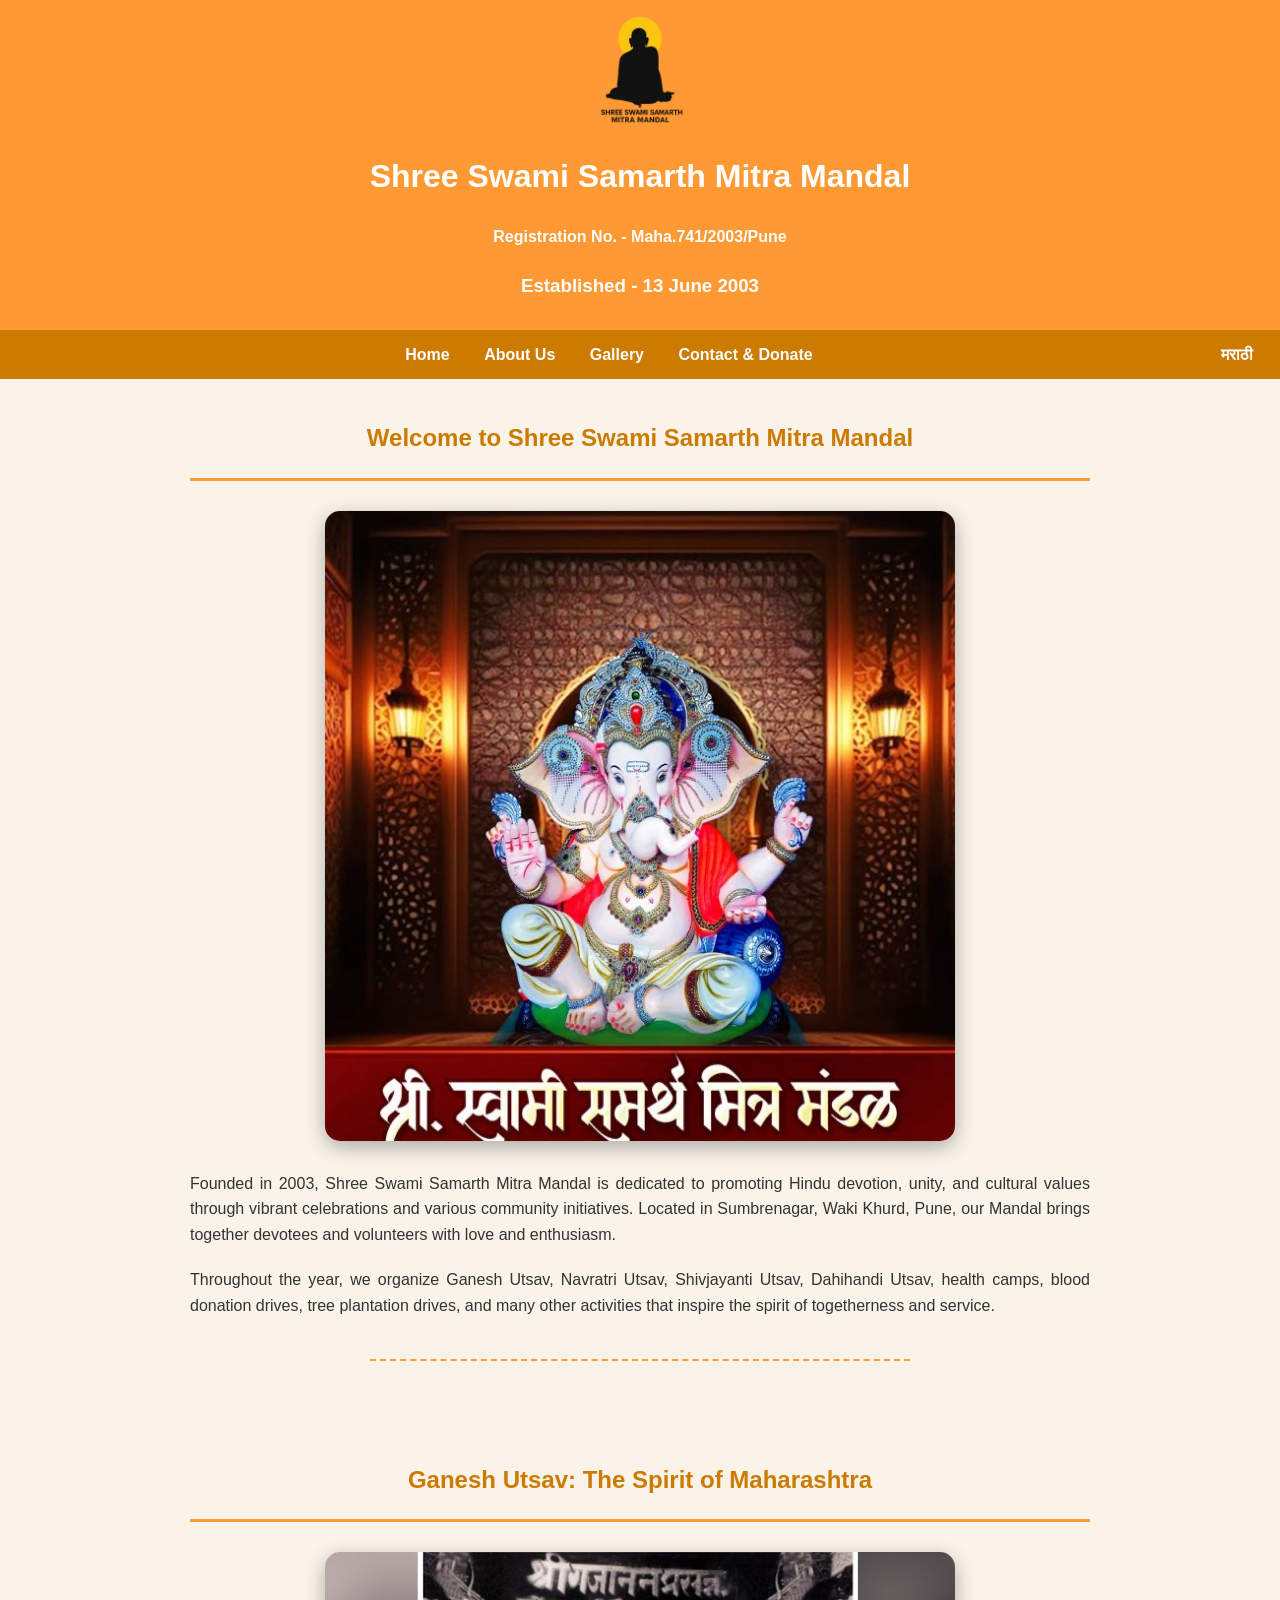
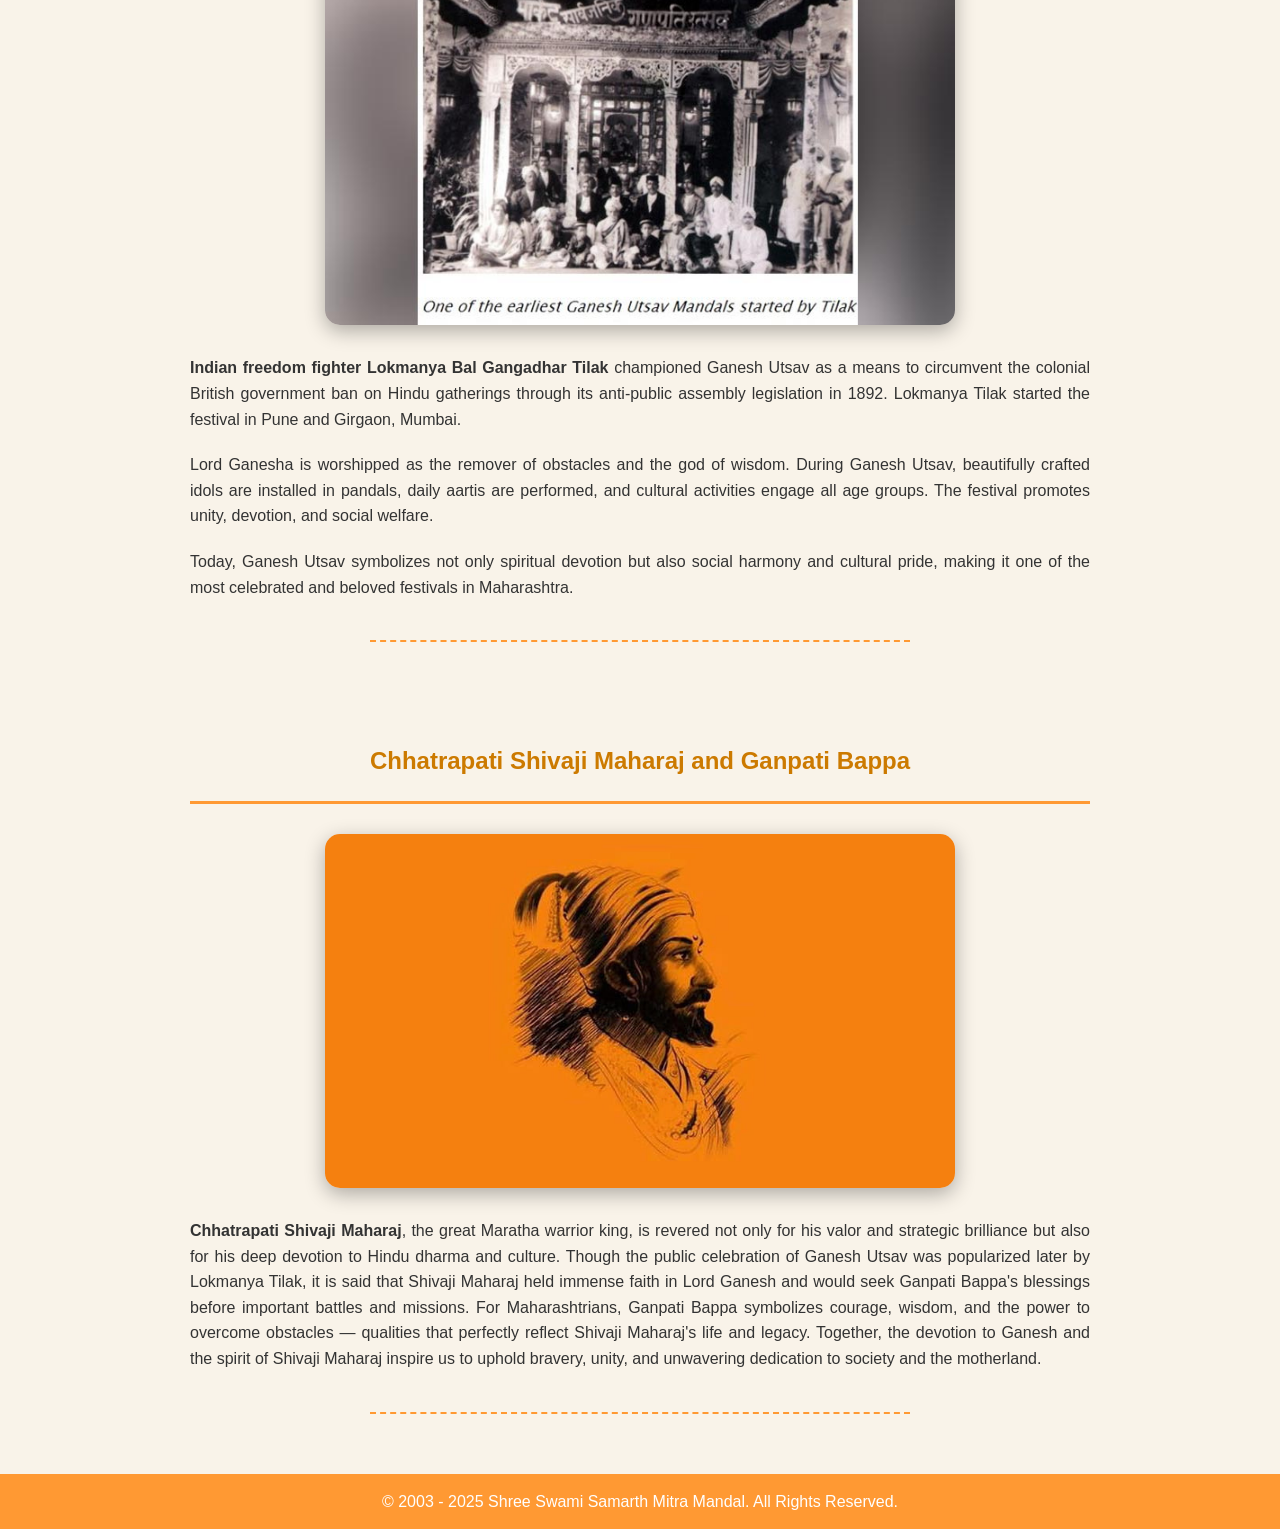
==== index.html @ ea39d4f9 "Update index.html" ====
<!DOCTYPE html>
<html lang="en">

<head>
  <meta charset="UTF-8" />
  <meta name="viewport" content="width=device-width, initial-scale=1.0" />
  <title>Shree Swami Samarth Mitra Mandal - Home</title>
  <style>
    body {
      font-family: 'Segoe UI', Tahoma, Geneva, Verdana, sans-serif;
      margin: 0;
      background: #f9f3e9;
      text-align: center;
      color: #333;
      line-height: 1.6;
      overflow-x: hidden;
    }

    header {
      background: #ff9933;
      color: white;
      padding: 10px;
      text-align: center;
      position: relative;
    }

    nav {
      background: #cc7a00;
      padding: 12px;
      text-align: center;
    }

    nav a {
      color: white;
      margin: 0 15px;
      text-decoration: none;
      font-weight: bold;
      transition: color 0.3s, transform 0.3s;
    }

    nav a:hover {
      color: #ffd699;
      transform: scale(1.1);
    }

    section {
      max-width: 900px;
      margin: auto;
      opacity: 0;
      transform: translateY(30px);
      transition: all 1s ease;
      padding: 20px;
    }

    section.show {
      opacity: 1;
      transform: translateY(0);
    }

    footer {
      background: #ff9933;
      color: white;
      text-align: center;
      padding: 15px;
    }

    .main-image {
      width: 70%;
      display: block;
      margin: 30px auto;
      border-radius: 15px;
      box-shadow: 0 6px 20px rgba(0, 0, 0, 0.3);
      transition: transform 0.5s;
    }

    .main-image:hover {
      transform: scale(1.05);
    }

    .logo {
      width: 120px;
      display: block;
      margin: 0 auto 10px;
    }

    h2 {
      color: #cc7a00;
      border-bottom: 3px solid #ff9933;
      padding-bottom: 20px;
      margin-top: 20px;
    }

    hr {
      border: none;
      border-top: 2px dashed #ff9933;
      margin: 40px auto;
      width: 60%;
    }

    p {
      text-align: justify;
      margin-top: 20px;
    }
  </style>
</head>

<body>

  <header>
    <img src="images/swami_logo-removebg-preview.png" alt="Mandal Logo" class="logo">
    <h1>Shree Swami Samarth Mitra Mandal</h1>
    <h4>Registration No. - Maha.741/2003/Pune</h4>
    <h3>Established - 13 June 2003</h3>
  </header>

  <nav>
    <a href="index.html">Home</a>
    <a href="about.html">About Us</a>
    <a href="gallery.html">Gallery</a>
    <a href="contact.html">Contact & Donate</a>
    <a href="index-marathi.html" style="float:right;">मराठी</a>
  </nav>

  <section id="welcome">
    <h2>Welcome to Shree Swami Samarth Mitra Mandal</h2>
    <img src="images/WhatsApp Image 2025-07-03 at 16.33.21.jpeg" alt="Ganesh Idol" class="main-image">
    <p>
      Founded in 2003, Shree Swami Samarth Mitra Mandal is dedicated to promoting Hindu devotion, unity, and cultural
      values through vibrant celebrations and various community initiatives. Located in Sumbrenagar, Waki Khurd, Pune,
      our Mandal brings together devotees and volunteers with love and enthusiasm.
    </p>
    <p>
      Throughout the year, we organize Ganesh Utsav, Navratri Utsav, Shivjayanti Utsav, Dahihandi Utsav, health camps,
      blood donation drives, tree plantation drives, and many other activities that inspire the spirit of togetherness
      and service.
    </p>
    <hr>
  </section>

  <section id="history">
    <h2>Ganesh Utsav: The Spirit of Maharashtra</h2>
    <img src="images/ganesha-utsav.jpg" alt="Ganesh Idol" class="main-image">
    <p>
      <b>Indian freedom fighter Lokmanya Bal Gangadhar Tilak</b> championed Ganesh Utsav as a means to circumvent the colonial British
      government
      ban on Hindu gatherings through its anti-public assembly legislation in 1892. Lokmanya Tilak started the festival
      in Pune and Girgaon, Mumbai.
    </p>
    <p>
      Lord Ganesha is worshipped as the remover of obstacles and the god of wisdom. During Ganesh Utsav, beautifully
      crafted idols are installed in pandals, daily aartis are performed, and cultural activities engage all age groups.
      The festival promotes unity, devotion, and social welfare.
    </p>
    <p>
      Today, Ganesh Utsav symbolizes not only spiritual devotion but also social harmony and cultural pride, making it
      one of the most celebrated and beloved festivals in Maharashtra.
    </p>
    <hr>
  </section>

  <section id="shivaji">
    <h2>Chhatrapati Shivaji Maharaj and Ganpati Bappa</h2>
    <img src="images/shivba.jpg" alt="Ganesh Idol" class="main-image">
    <p>
      <b>Chhatrapati Shivaji Maharaj</b>, the great Maratha warrior king, is revered not only for his valor and strategic
      brilliance but also for his deep devotion to Hindu dharma and culture. Though the public celebration of Ganesh
      Utsav was popularized later by Lokmanya Tilak, it is said that Shivaji Maharaj held immense faith in Lord Ganesh
      and would seek Ganpati Bappa's blessings before important battles and missions. For Maharashtrians, Ganpati Bappa
      symbolizes courage, wisdom, and the power to overcome obstacles — qualities that perfectly reflect Shivaji
      Maharaj's life and legacy. Together, the devotion to Ganesh and the spirit of Shivaji Maharaj inspire us to uphold
      bravery, unity, and unwavering dedication to society and the motherland.
    </p>
    <hr>
  </section>

  <footer>
    &copy; 2003 - 2025 Shree Swami Samarth Mitra Mandal. All Rights Reserved.
  </footer>

  <script>
    // Animation on scroll
    const sections = document.querySelectorAll('section');
    const options = { threshold: 0.2 };

    const observer = new IntersectionObserver(function (entries, observer) {
      entries.forEach(entry => {
        if (!entry.isIntersecting) return;
        entry.target.classList.add('show');
        observer.unobserve(entry.target);
      });
    }, options);

    sections.forEach(section => {
      observer.observe(section);
    });
  </script>

</body>

</html>
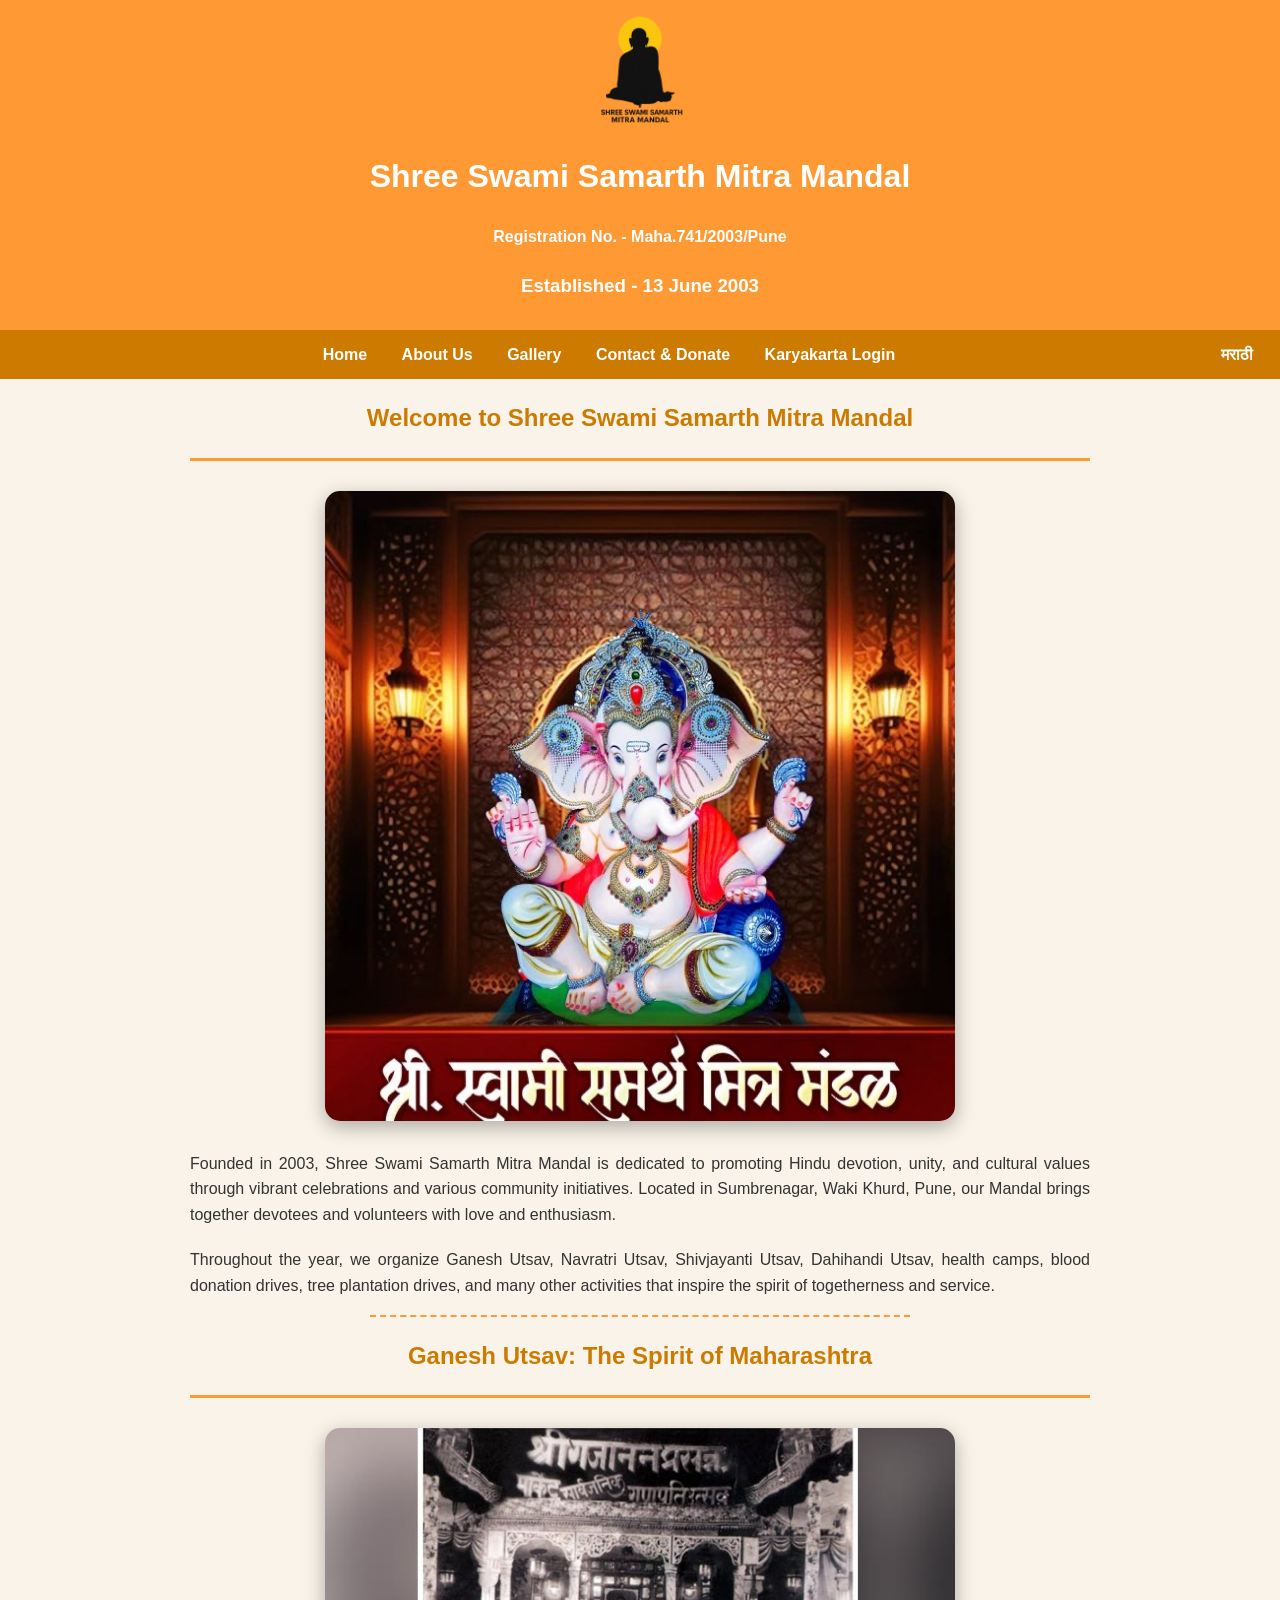
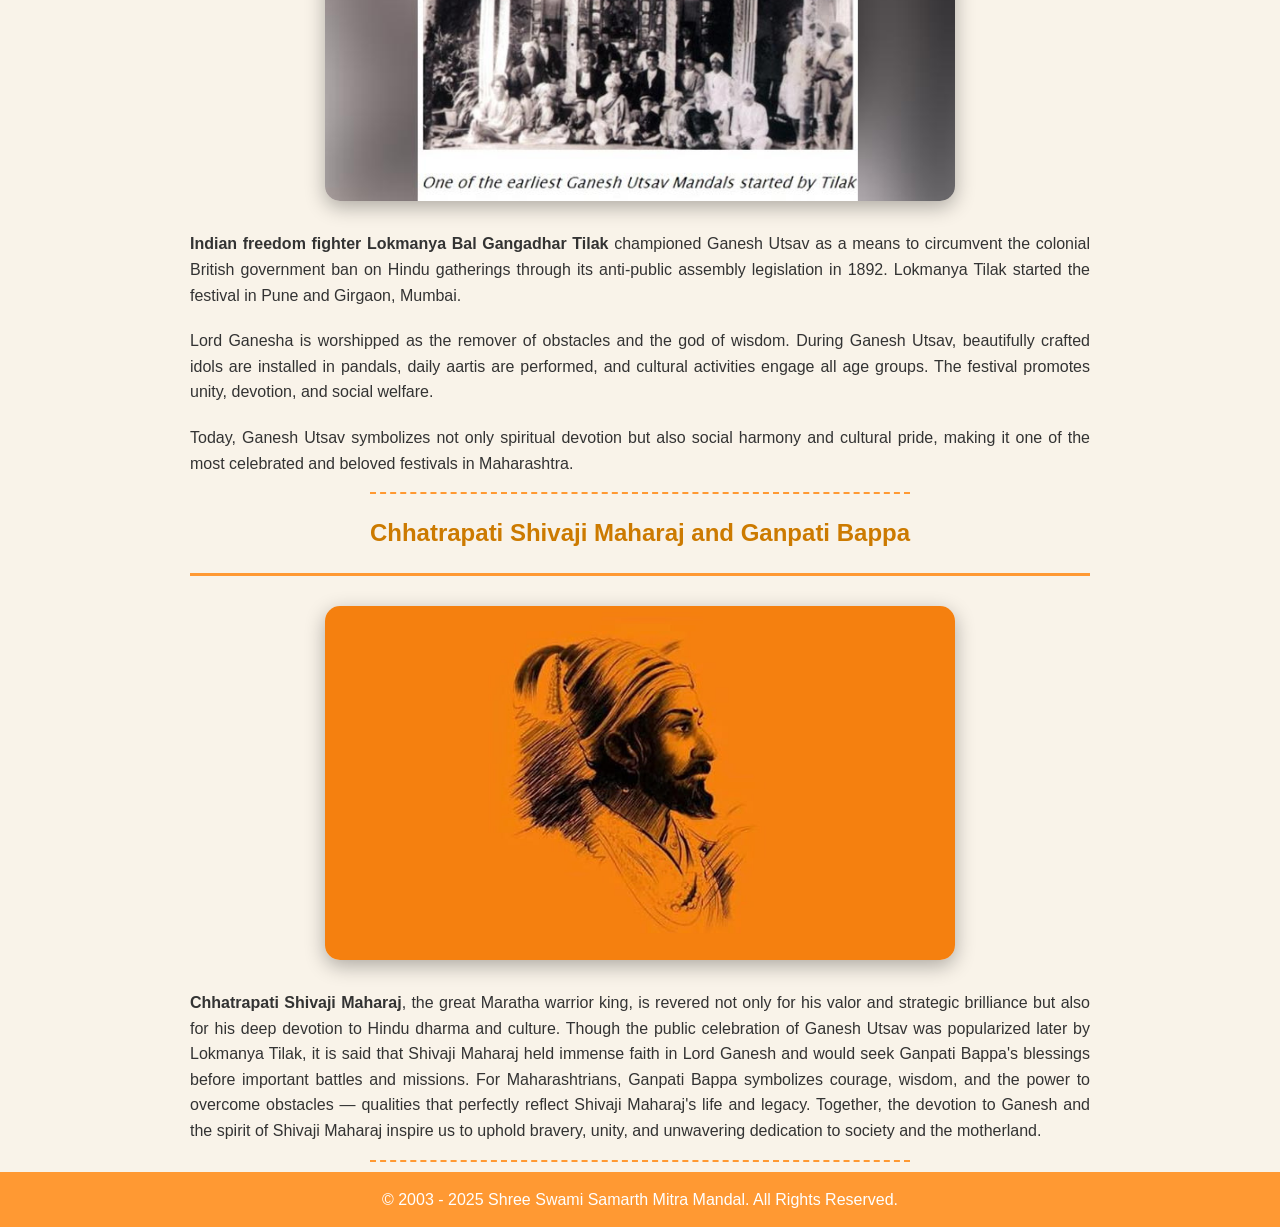
==== commit e62bf84d: "added all files" ====
--- a/index.html
+++ b/index.html
@@ -49,7 +49,6 @@
       opacity: 0;
       transform: translateY(30px);
       transition: all 1s ease;
-      padding: 20px;
     }
 
     section.show {
@@ -93,7 +92,7 @@
     hr {
       border: none;
       border-top: 2px dashed #ff9933;
-      margin: 40px auto;
+      margin: 10px auto;
       width: 60%;
     }
 
@@ -118,6 +117,7 @@
     <a href="about.html">About Us</a>
     <a href="gallery.html">Gallery</a>
     <a href="contact.html">Contact & Donate</a>
+    <a href="internal.html">Karyakarta Login</a>
     <a href="index-marathi.html" style="float:right;">मराठी</a>
   </nav>
 
@@ -139,9 +139,10 @@
 
   <section id="history">
     <h2>Ganesh Utsav: The Spirit of Maharashtra</h2>
-    <img src="images/ganesha-utsav.jpg" alt="Ganesh Idol" class="main-image">
-    <p>
-      <b>Indian freedom fighter Lokmanya Bal Gangadhar Tilak</b> championed Ganesh Utsav as a means to circumvent the colonial British
+    <img src="images/ganesha-utsav.jpg" alt="Ganesh Utsav" class="main-image">
+    <p>
+      <b>Indian freedom fighter Lokmanya Bal Gangadhar Tilak</b> championed Ganesh Utsav as a means to circumvent the
+      colonial British
       government
       ban on Hindu gatherings through its anti-public assembly legislation in 1892. Lokmanya Tilak started the festival
       in Pune and Girgaon, Mumbai.
@@ -160,9 +161,10 @@
 
   <section id="shivaji">
     <h2>Chhatrapati Shivaji Maharaj and Ganpati Bappa</h2>
-    <img src="images/shivba.jpg" alt="Ganesh Idol" class="main-image">
-    <p>
-      <b>Chhatrapati Shivaji Maharaj</b>, the great Maratha warrior king, is revered not only for his valor and strategic
+    <img src="images/shivba.jpg" alt="Shivba" class="main-image">
+    <p>
+      <b>Chhatrapati Shivaji Maharaj</b>, the great Maratha warrior king, is revered not only for his valor and
+      strategic
       brilliance but also for his deep devotion to Hindu dharma and culture. Though the public celebration of Ganesh
       Utsav was popularized later by Lokmanya Tilak, it is said that Shivaji Maharaj held immense faith in Lord Ganesh
       and would seek Ganpati Bappa's blessings before important battles and missions. For Maharashtrians, Ganpati Bappa
@@ -197,4 +199,4 @@
 
 </body>
 
-</html>
+</html>
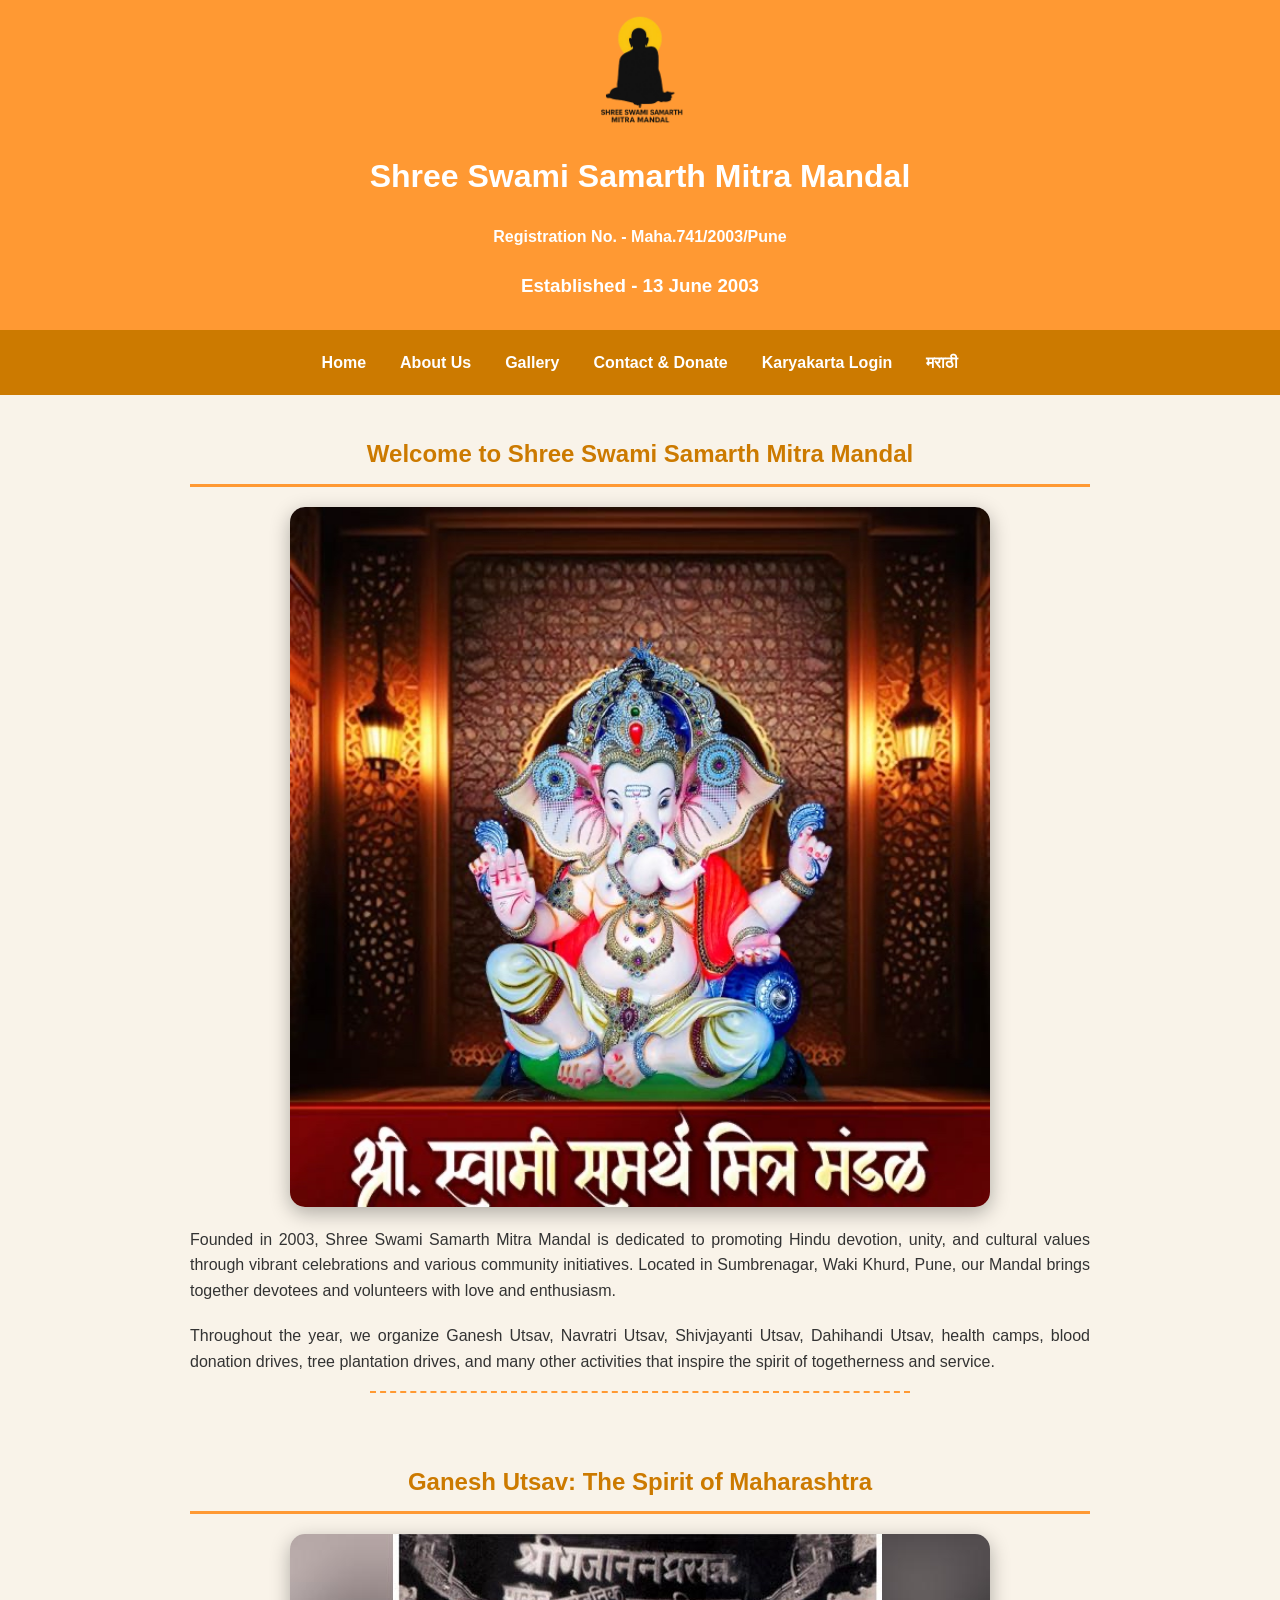
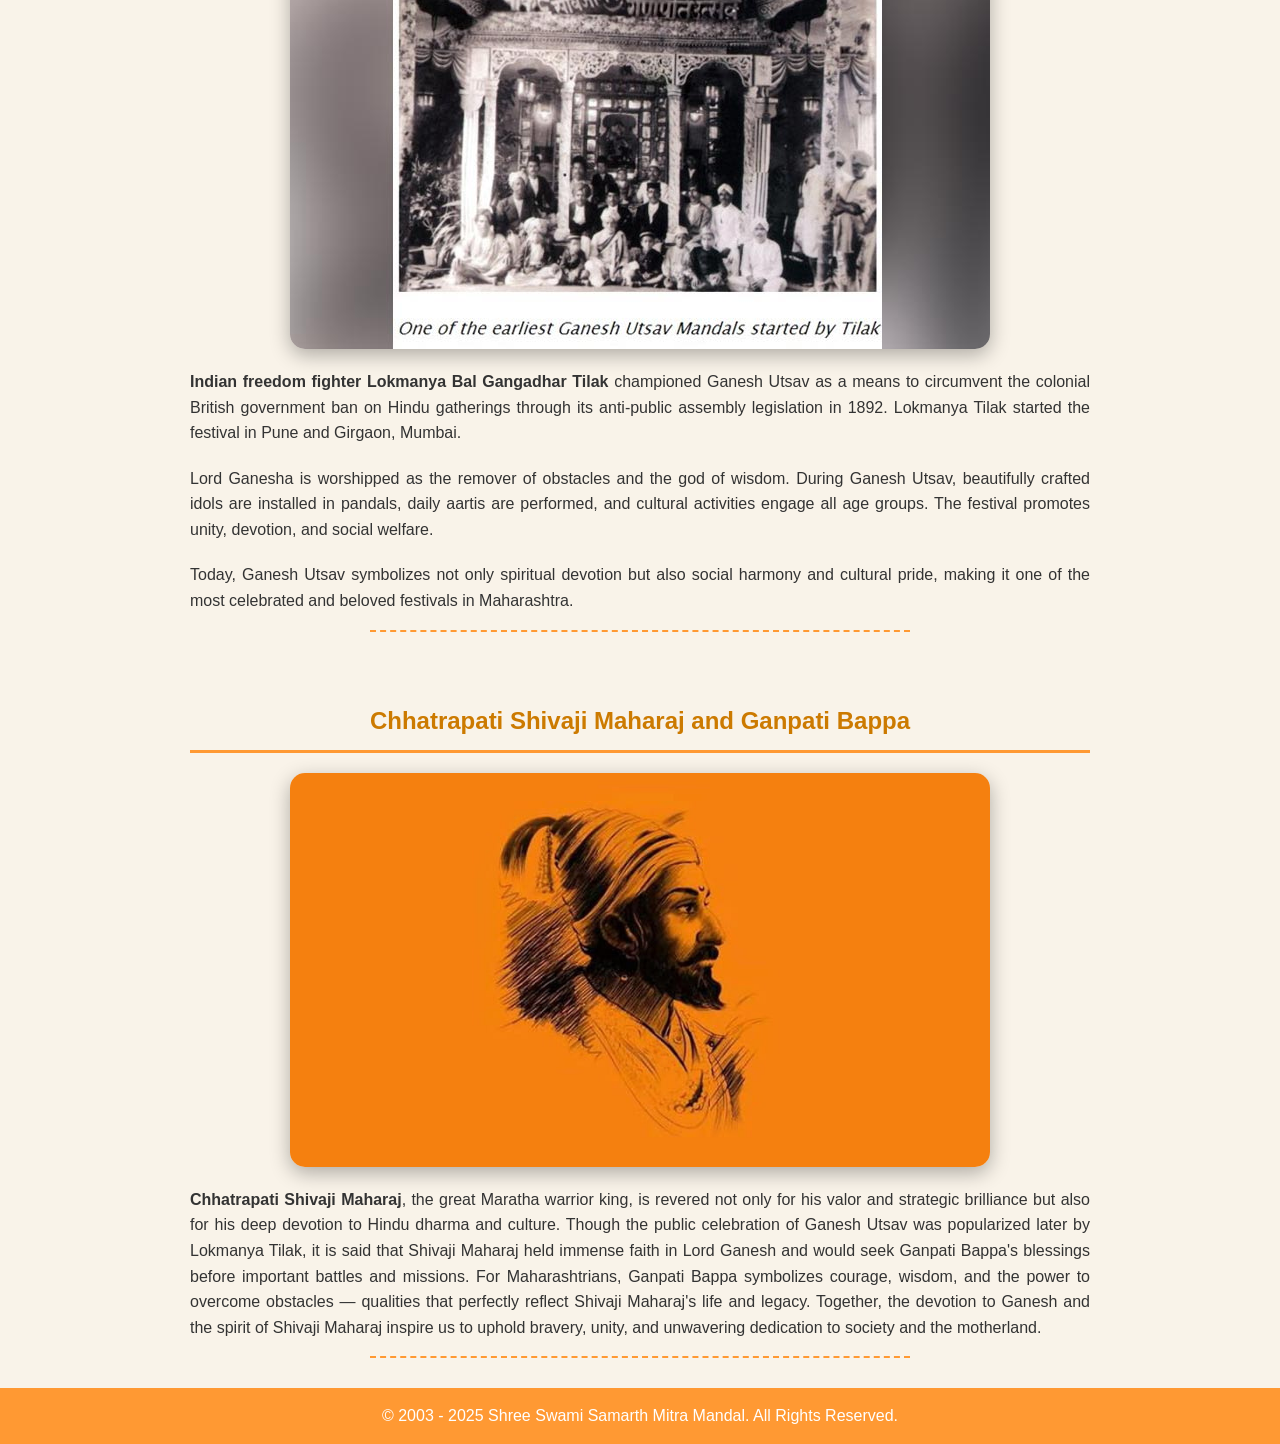
==== commit 430d8ebf: "responsive design" ====
--- a/index.html
+++ b/index.html
@@ -24,23 +24,46 @@
       position: relative;
     }
 
+    .logo {
+      width: 120px;
+      display: block;
+      margin: 0 auto 10px;
+    }
+
     nav {
       background: #cc7a00;
       padding: 12px;
       text-align: center;
     }
 
+    .nav-links {
+      display: flex;
+      justify-content: center;
+      flex-wrap: wrap;
+      gap: 10px;
+    }
+
     nav a {
       color: white;
-      margin: 0 15px;
+      padding: 8px 12px;
       text-decoration: none;
       font-weight: bold;
       transition: color 0.3s, transform 0.3s;
+      border-radius: 5px;
     }
 
     nav a:hover {
       color: #ffd699;
+      background-color: rgba(255, 255, 255, 0.1);
       transform: scale(1.1);
+    }
+
+    .menu-toggle {
+      display: none;
+      font-size: 26px;
+      cursor: pointer;
+      color: white;
+      padding: 8px 12px;
     }
 
     section {
@@ -49,6 +72,7 @@
       opacity: 0;
       transform: translateY(30px);
       transition: all 1s ease;
+      padding: 20px;
     }
 
     section.show {
@@ -64,9 +88,10 @@
     }
 
     .main-image {
-      width: 70%;
+      width: 100%;
+      max-width: 700px;
       display: block;
-      margin: 30px auto;
+      margin: 20px auto;
       border-radius: 15px;
       box-shadow: 0 6px 20px rgba(0, 0, 0, 0.3);
       transition: transform 0.5s;
@@ -76,16 +101,10 @@
       transform: scale(1.05);
     }
 
-    .logo {
-      width: 120px;
-      display: block;
-      margin: 0 auto 10px;
-    }
-
     h2 {
       color: #cc7a00;
       border-bottom: 3px solid #ff9933;
-      padding-bottom: 20px;
+      padding-bottom: 10px;
       margin-top: 20px;
     }
 
@@ -99,6 +118,22 @@
     p {
       text-align: justify;
       margin-top: 20px;
+    }
+
+    /* Responsive Styles */
+    @media (max-width: 768px) {
+      .nav-links {
+        display: none;
+        flex-direction: column;
+      }
+
+      .nav-links.active {
+        display: flex;
+      }
+
+      .menu-toggle {
+        display: block;
+      }
     }
   </style>
 </head>
@@ -113,12 +148,15 @@
   </header>
 
   <nav>
-    <a href="index.html">Home</a>
-    <a href="about.html">About Us</a>
-    <a href="gallery.html">Gallery</a>
-    <a href="contact.html">Contact & Donate</a>
-    <a href="internal.html">Karyakarta Login</a>
-    <a href="index-marathi.html" style="float:right;">मराठी</a>
+    <span class="menu-toggle" onclick="toggleMenu()">☰ Menu</span>
+    <div class="nav-links" id="navLinks">
+      <a href="index.html">Home</a>
+      <a href="about.html">About Us</a>
+      <a href="gallery.html">Gallery</a>
+      <a href="contact.html">Contact & Donate</a>
+      <a href="internal.html">Karyakarta Login</a>
+      <a href="index-marathi.html" style="float:right;">मराठी</a>
+    </div>
   </nav>
 
   <section id="welcome">
@@ -142,10 +180,8 @@
     <img src="images/ganesha-utsav.jpg" alt="Ganesh Utsav" class="main-image">
     <p>
       <b>Indian freedom fighter Lokmanya Bal Gangadhar Tilak</b> championed Ganesh Utsav as a means to circumvent the
-      colonial British
-      government
-      ban on Hindu gatherings through its anti-public assembly legislation in 1892. Lokmanya Tilak started the festival
-      in Pune and Girgaon, Mumbai.
+      colonial British government ban on Hindu gatherings through its anti-public assembly legislation in 1892.
+      Lokmanya Tilak started the festival in Pune and Girgaon, Mumbai.
     </p>
     <p>
       Lord Ganesha is worshipped as the remover of obstacles and the god of wisdom. During Ganesh Utsav, beautifully
@@ -163,8 +199,7 @@
     <h2>Chhatrapati Shivaji Maharaj and Ganpati Bappa</h2>
     <img src="images/shivba.jpg" alt="Shivba" class="main-image">
     <p>
-      <b>Chhatrapati Shivaji Maharaj</b>, the great Maratha warrior king, is revered not only for his valor and
-      strategic
+      <b>Chhatrapati Shivaji Maharaj</b>, the great Maratha warrior king, is revered not only for his valor and strategic
       brilliance but also for his deep devotion to Hindu dharma and culture. Though the public celebration of Ganesh
       Utsav was popularized later by Lokmanya Tilak, it is said that Shivaji Maharaj held immense faith in Lord Ganesh
       and would seek Ganpati Bappa's blessings before important battles and missions. For Maharashtrians, Ganpati Bappa
@@ -180,6 +215,10 @@
   </footer>
 
   <script>
+    function toggleMenu() {
+      document.getElementById('navLinks').classList.toggle('active');
+    }
+
     // Animation on scroll
     const sections = document.querySelectorAll('section');
     const options = { threshold: 0.2 };
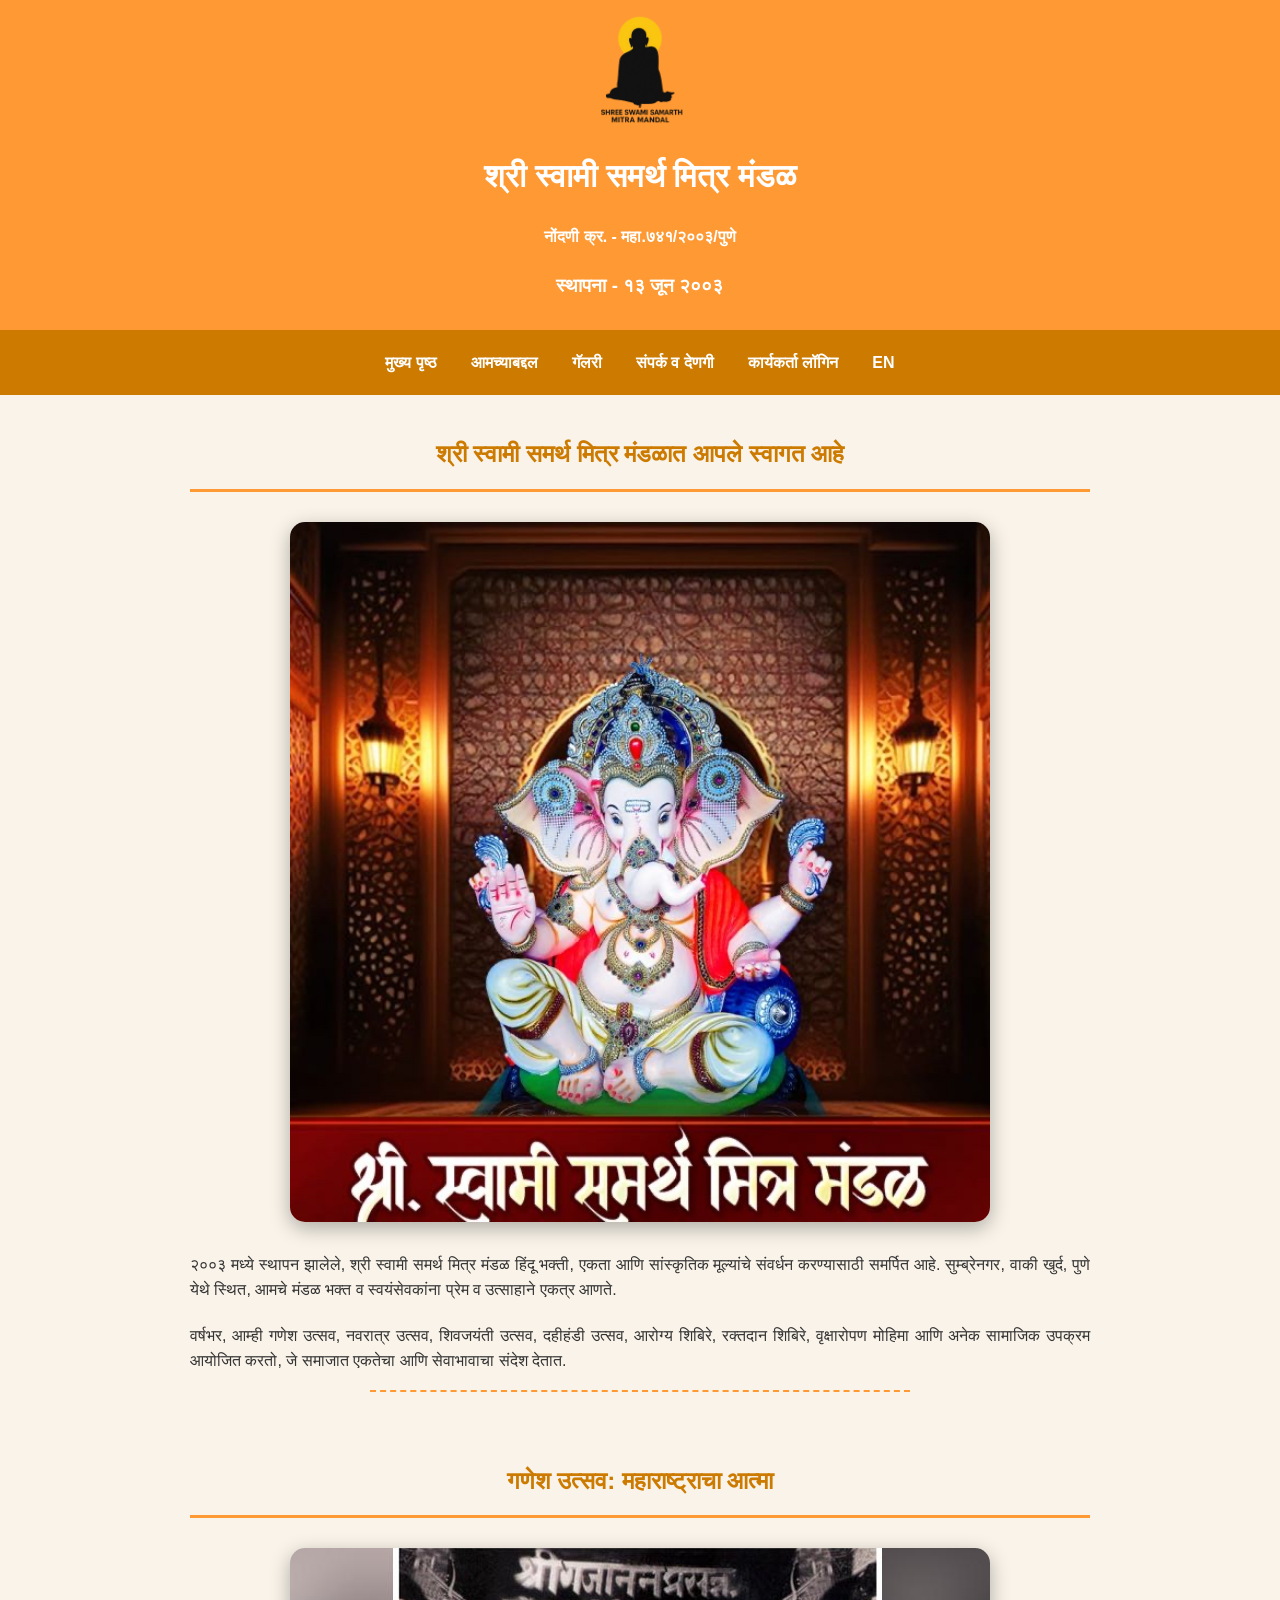
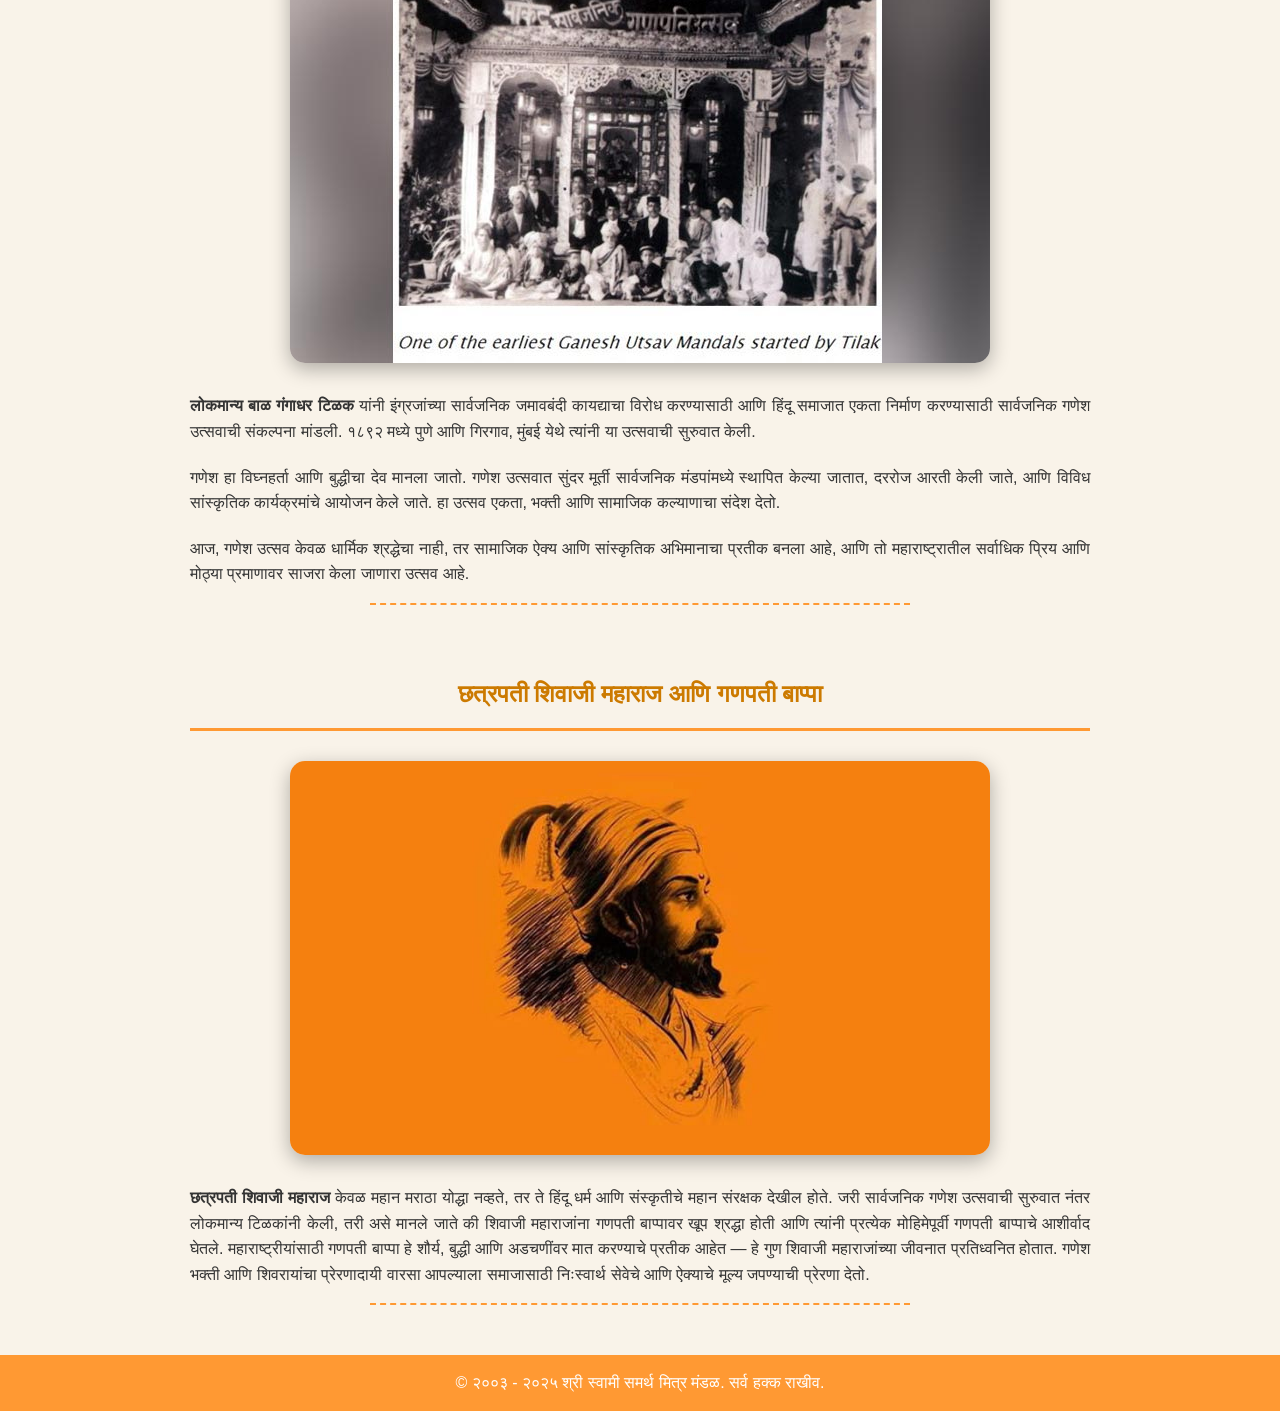
==== commit 9436e295: "aded marathi as index" ====
--- a/index.html
+++ b/index.html
@@ -1,10 +1,10 @@
 <!DOCTYPE html>
-<html lang="en">
+<html lang="mr">
 
 <head>
   <meta charset="UTF-8" />
   <meta name="viewport" content="width=device-width, initial-scale=1.0" />
-  <title>Shree Swami Samarth Mitra Mandal - Home</title>
+  <title>Shree Swami Samarth Mitra Mandal - मुख्य पृष्ठ</title>
   <style>
     body {
       font-family: 'Segoe UI', Tahoma, Geneva, Verdana, sans-serif;
@@ -21,7 +21,6 @@
       color: white;
       padding: 10px;
       text-align: center;
-      position: relative;
     }
 
     .logo {
@@ -85,13 +84,14 @@
       color: white;
       text-align: center;
       padding: 15px;
+      margin-top: 20px;
     }
 
     .main-image {
-      width: 100%;
+      width: 90%;
       max-width: 700px;
       display: block;
-      margin: 20px auto;
+      margin: 30px auto;
       border-radius: 15px;
       box-shadow: 0 6px 20px rgba(0, 0, 0, 0.3);
       transition: transform 0.5s;
@@ -104,7 +104,7 @@
     h2 {
       color: #cc7a00;
       border-bottom: 3px solid #ff9933;
-      padding-bottom: 10px;
+      padding-bottom: 15px;
       margin-top: 20px;
     }
 
@@ -120,7 +120,6 @@
       margin-top: 20px;
     }
 
-    /* Responsive Styles */
     @media (max-width: 768px) {
       .nav-links {
         display: none;
@@ -141,77 +140,62 @@
 <body>
 
   <header>
-    <img src="images/swami_logo-removebg-preview.png" alt="Mandal Logo" class="logo">
-    <h1>Shree Swami Samarth Mitra Mandal</h1>
-    <h4>Registration No. - Maha.741/2003/Pune</h4>
-    <h3>Established - 13 June 2003</h3>
+    <img src="images/swami_logo-removebg-preview.png" alt="मंडळ लोगो" class="logo">
+    <h1>श्री स्वामी समर्थ मित्र मंडळ</h1>
+    <h4>नोंदणी क्र. - महा.७४१/२००३/पुणे</h4>
+    <h3>स्थापना - १३ जून २००३</h3>
   </header>
 
   <nav>
-    <span class="menu-toggle" onclick="toggleMenu()">☰ Menu</span>
+    <span class="menu-toggle" onclick="toggleMenu()">☰ मेन्यू</span>
     <div class="nav-links" id="navLinks">
-      <a href="index.html">Home</a>
-      <a href="about.html">About Us</a>
-      <a href="gallery.html">Gallery</a>
-      <a href="contact.html">Contact & Donate</a>
-      <a href="internal.html">Karyakarta Login</a>
-      <a href="index-marathi.html" style="float:right;">मराठी</a>
+      <a href="index.html">मुख्य पृष्ठ</a>
+      <a href="about-marathi.html">आमच्याबद्दल</a>
+      <a href="gallery-marathi.html">गॅलरी</a>
+      <a href="contact-marathi.html">संपर्क व देणगी</a>
+      <a href="internal-marathi.html">कार्यकर्ता लॉगिन</a>
+      <a href="index-english.html" style="float:right;">EN</a>
     </div>
   </nav>
 
   <section id="welcome">
-    <h2>Welcome to Shree Swami Samarth Mitra Mandal</h2>
-    <img src="images/WhatsApp Image 2025-07-03 at 16.33.21.jpeg" alt="Ganesh Idol" class="main-image">
-    <p>
-      Founded in 2003, Shree Swami Samarth Mitra Mandal is dedicated to promoting Hindu devotion, unity, and cultural
-      values through vibrant celebrations and various community initiatives. Located in Sumbrenagar, Waki Khurd, Pune,
-      our Mandal brings together devotees and volunteers with love and enthusiasm.
-    </p>
-    <p>
-      Throughout the year, we organize Ganesh Utsav, Navratri Utsav, Shivjayanti Utsav, Dahihandi Utsav, health camps,
-      blood donation drives, tree plantation drives, and many other activities that inspire the spirit of togetherness
-      and service.
+    <h2>श्री स्वामी समर्थ मित्र मंडळात आपले स्वागत आहे</h2>
+    <img src="images/WhatsApp Image 2025-07-03 at 16.33.21.jpeg" alt="गणेश मूर्ती" class="main-image">
+    <p>
+      २००३ मध्ये स्थापन झालेले, श्री स्वामी समर्थ मित्र मंडळ हिंदू भक्ती, एकता आणि सांस्कृतिक मूल्यांचे संवर्धन करण्यासाठी समर्पित आहे. सुम्ब्रेनगर, वाकी खुर्द, पुणे येथे स्थित, आमचे मंडळ भक्त व स्वयंसेवकांना प्रेम व उत्साहाने एकत्र आणते.
+    </p>
+    <p>
+      वर्षभर, आम्ही गणेश उत्सव, नवरात्र उत्सव, शिवजयंती उत्सव, दहीहंडी उत्सव, आरोग्य शिबिरे, रक्तदान शिबिरे, वृक्षारोपण मोहिमा आणि अनेक सामाजिक उपक्रम आयोजित करतो, जे समाजात एकतेचा आणि सेवाभावाचा संदेश देतात.
     </p>
     <hr>
   </section>
 
   <section id="history">
-    <h2>Ganesh Utsav: The Spirit of Maharashtra</h2>
-    <img src="images/ganesha-utsav.jpg" alt="Ganesh Utsav" class="main-image">
-    <p>
-      <b>Indian freedom fighter Lokmanya Bal Gangadhar Tilak</b> championed Ganesh Utsav as a means to circumvent the
-      colonial British government ban on Hindu gatherings through its anti-public assembly legislation in 1892.
-      Lokmanya Tilak started the festival in Pune and Girgaon, Mumbai.
-    </p>
-    <p>
-      Lord Ganesha is worshipped as the remover of obstacles and the god of wisdom. During Ganesh Utsav, beautifully
-      crafted idols are installed in pandals, daily aartis are performed, and cultural activities engage all age groups.
-      The festival promotes unity, devotion, and social welfare.
-    </p>
-    <p>
-      Today, Ganesh Utsav symbolizes not only spiritual devotion but also social harmony and cultural pride, making it
-      one of the most celebrated and beloved festivals in Maharashtra.
+    <h2>गणेश उत्सव: महाराष्ट्राचा आत्मा</h2>
+    <img src="images/ganesha-utsav.jpg" alt="गणेश उत्सव" class="main-image">
+    <p>
+      <b>लोकमान्य बाळ गंगाधर टिळक</b> यांनी इंग्रजांच्या सार्वजनिक जमावबंदी कायद्याचा विरोध करण्यासाठी आणि हिंदू समाजात एकता निर्माण करण्यासाठी सार्वजनिक गणेश उत्सवाची संकल्पना मांडली. १८९२ मध्ये पुणे आणि गिरगाव, मुंबई येथे त्यांनी या उत्सवाची सुरुवात केली.
+    </p>
+    <p>
+      गणेश हा विघ्नहर्ता आणि बुद्धीचा देव मानला जातो. गणेश उत्सवात सुंदर मूर्ती सार्वजनिक मंडपांमध्ये स्थापित केल्या जातात, दररोज आरती केली जाते, आणि विविध सांस्कृतिक कार्यक्रमांचे आयोजन केले जाते. हा उत्सव एकता, भक्ती आणि सामाजिक कल्याणाचा संदेश देतो.
+    </p>
+    <p>
+      आज, गणेश उत्सव केवळ धार्मिक श्रद्धेचा नाही, तर सामाजिक ऐक्य आणि सांस्कृतिक अभिमानाचा प्रतीक बनला आहे, आणि तो महाराष्ट्रातील सर्वाधिक प्रिय आणि मोठ्या प्रमाणावर साजरा केला जाणारा उत्सव आहे.
     </p>
     <hr>
   </section>
 
   <section id="shivaji">
-    <h2>Chhatrapati Shivaji Maharaj and Ganpati Bappa</h2>
-    <img src="images/shivba.jpg" alt="Shivba" class="main-image">
-    <p>
-      <b>Chhatrapati Shivaji Maharaj</b>, the great Maratha warrior king, is revered not only for his valor and strategic
-      brilliance but also for his deep devotion to Hindu dharma and culture. Though the public celebration of Ganesh
-      Utsav was popularized later by Lokmanya Tilak, it is said that Shivaji Maharaj held immense faith in Lord Ganesh
-      and would seek Ganpati Bappa's blessings before important battles and missions. For Maharashtrians, Ganpati Bappa
-      symbolizes courage, wisdom, and the power to overcome obstacles — qualities that perfectly reflect Shivaji
-      Maharaj's life and legacy. Together, the devotion to Ganesh and the spirit of Shivaji Maharaj inspire us to uphold
-      bravery, unity, and unwavering dedication to society and the motherland.
+    <h2>छत्रपती शिवाजी महाराज आणि गणपती बाप्पा</h2>
+    <img src="images/shivba.jpg" alt="शिवबा" class="main-image">
+    <p>
+      <b>छत्रपती शिवाजी महाराज</b> केवळ महान मराठा योद्धा नव्हते, तर ते हिंदू धर्म आणि संस्कृतीचे महान संरक्षक देखील होते. जरी सार्वजनिक गणेश उत्सवाची सुरुवात नंतर लोकमान्य टिळकांनी केली, तरी असे मानले जाते की शिवाजी महाराजांना गणपती बाप्पावर खूप श्रद्धा होती आणि त्यांनी प्रत्येक मोहिमेपूर्वी गणपती बाप्पाचे आशीर्वाद घेतले. महाराष्ट्रीयांसाठी गणपती बाप्पा हे शौर्य, बुद्धी आणि अडचणींवर मात करण्याचे प्रतीक आहेत — हे गुण शिवाजी महाराजांच्या जीवनात प्रतिध्वनित होतात. गणेश भक्ती आणि शिवरायांचा प्रेरणादायी वारसा आपल्याला समाजासाठी निःस्वार्थ सेवेचे आणि ऐक्याचे मूल्य जपण्याची प्रेरणा देतो.
     </p>
     <hr>
   </section>
 
   <footer>
-    &copy; 2003 - 2025 Shree Swami Samarth Mitra Mandal. All Rights Reserved.
+    &copy; २००३ - २०२५ श्री स्वामी समर्थ मित्र मंडळ. सर्व हक्क राखीव.
   </footer>
 
   <script>
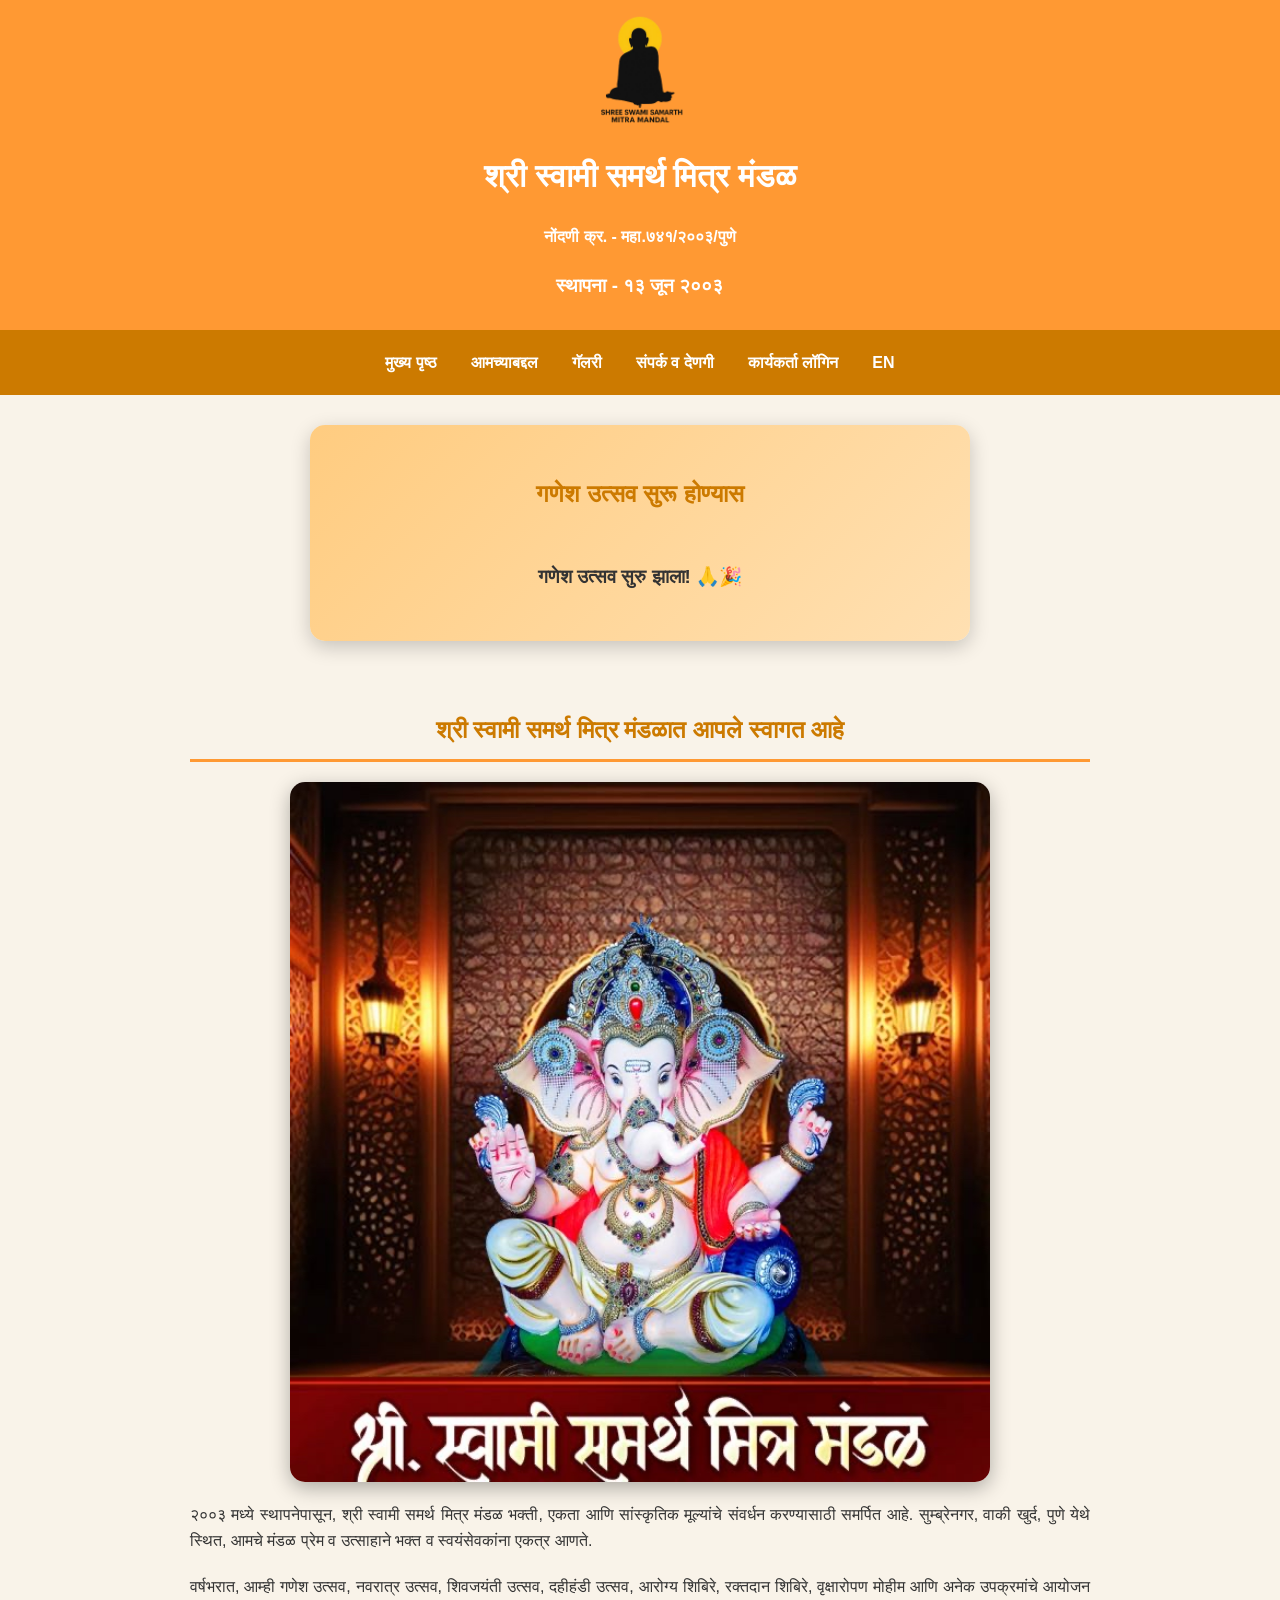
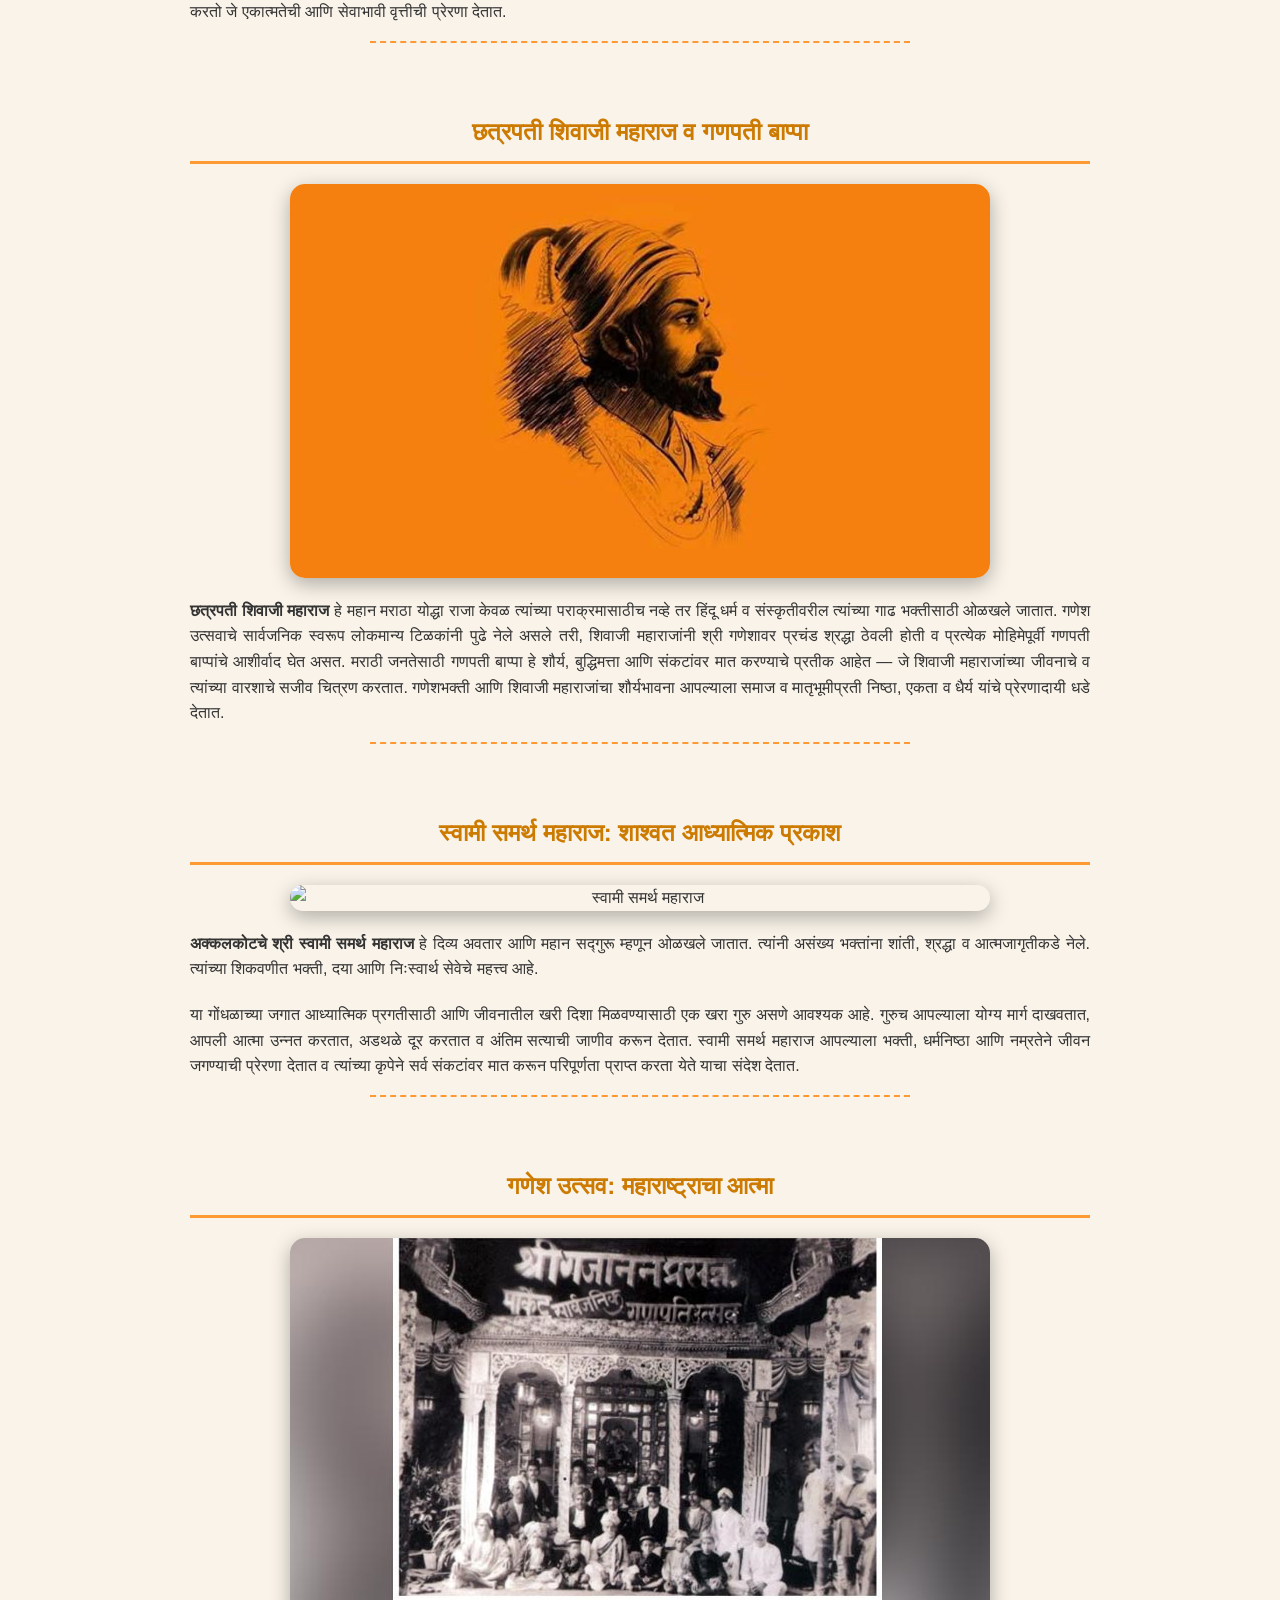
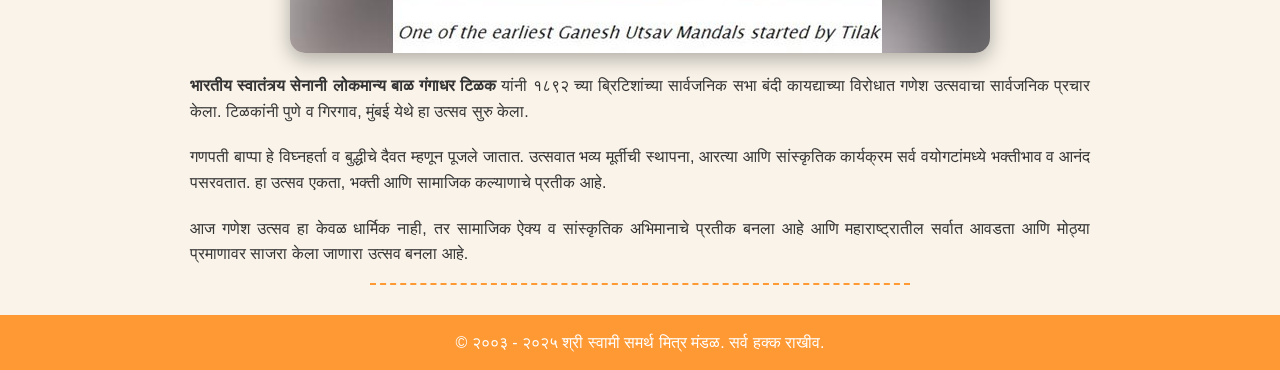
==== commit c66b6cdf: "updated time and responsive" ====
--- a/index.html
+++ b/index.html
@@ -3,8 +3,8 @@
 
 <head>
   <meta charset="UTF-8" />
-  <meta name="viewport" content="width=device-width, initial-scale=1.0" />
-  <title>Shree Swami Samarth Mitra Mandal - मुख्य पृष्ठ</title>
+  <meta name="viewport" content="width=device-width, initial-scale=1.0"/>
+  <title>श्री स्वामी समर्थ मित्र मंडळ - मुख्यपृष्ठ</title>
   <style>
     body {
       font-family: 'Segoe UI', Tahoma, Geneva, Verdana, sans-serif;
@@ -21,6 +21,7 @@
       color: white;
       padding: 10px;
       text-align: center;
+      position: relative;
     }
 
     .logo {
@@ -84,14 +85,13 @@
       color: white;
       text-align: center;
       padding: 15px;
-      margin-top: 20px;
     }
 
     .main-image {
-      width: 90%;
+      width: 100%;
       max-width: 700px;
       display: block;
-      margin: 30px auto;
+      margin: 20px auto;
       border-radius: 15px;
       box-shadow: 0 6px 20px rgba(0, 0, 0, 0.3);
       transition: transform 0.5s;
@@ -104,7 +104,7 @@
     h2 {
       color: #cc7a00;
       border-bottom: 3px solid #ff9933;
-      padding-bottom: 15px;
+      padding-bottom: 10px;
       margin-top: 20px;
     }
 
@@ -118,6 +118,50 @@
     p {
       text-align: justify;
       margin-top: 20px;
+    }
+
+    .countdown-section {
+      background: linear-gradient(135deg, #ffcc80, #ffe0b2);
+      padding: 30px;
+      border-radius: 15px;
+      margin: 30px auto;
+      max-width: 600px;
+      box-shadow: 0 6px 20px rgba(0, 0, 0, 0.2);
+    }
+
+    .countdown-section h2 {
+      border: none;
+      margin-bottom: 20px;
+      color: #cc7a00;
+    }
+
+    .timer {
+      display: flex;
+      justify-content: center;
+      gap: 20px;
+      flex-wrap: wrap;
+    }
+
+    .time-box {
+      background: white;
+      color: #cc7a00;
+      padding: 15px 20px;
+      border-radius: 10px;
+      box-shadow: 0 4px 12px rgba(0, 0, 0, 0.1);
+      min-width: 80px;
+    }
+
+    .time-box span {
+      display: block;
+      font-size: 24px;
+      font-weight: bold;
+    }
+
+    .time-box small {
+      display: block;
+      font-size: 14px;
+      margin-top: 5px;
+      color: #555;
     }
 
     @media (max-width: 768px) {
@@ -158,14 +202,57 @@
     </div>
   </nav>
 
+  <section class="countdown-section">
+    <h2>गणेश उत्सव सुरू होण्यास</h2>
+    <div class="timer" id="timer">
+      <div class="time-box">
+        <span id="days">0</span>
+        <small>दिवस</small>
+      </div>
+      <div class="time-box">
+        <span id="hours">0</span>
+        <small>तास</small>
+      </div>
+      <div class="time-box">
+        <span id="minutes">0</span>
+        <small>मिनिटे</small>
+      </div>
+      <div class="time-box">
+        <span id="seconds">0</span>
+        <small>सेकंद</small>
+      </div>
+    </div>
+  </section>
+
   <section id="welcome">
     <h2>श्री स्वामी समर्थ मित्र मंडळात आपले स्वागत आहे</h2>
     <img src="images/WhatsApp Image 2025-07-03 at 16.33.21.jpeg" alt="गणेश मूर्ती" class="main-image">
     <p>
-      २००३ मध्ये स्थापन झालेले, श्री स्वामी समर्थ मित्र मंडळ हिंदू भक्ती, एकता आणि सांस्कृतिक मूल्यांचे संवर्धन करण्यासाठी समर्पित आहे. सुम्ब्रेनगर, वाकी खुर्द, पुणे येथे स्थित, आमचे मंडळ भक्त व स्वयंसेवकांना प्रेम व उत्साहाने एकत्र आणते.
-    </p>
-    <p>
-      वर्षभर, आम्ही गणेश उत्सव, नवरात्र उत्सव, शिवजयंती उत्सव, दहीहंडी उत्सव, आरोग्य शिबिरे, रक्तदान शिबिरे, वृक्षारोपण मोहिमा आणि अनेक सामाजिक उपक्रम आयोजित करतो, जे समाजात एकतेचा आणि सेवाभावाचा संदेश देतात.
+      २००३ मध्ये स्थापनेपासून, श्री स्वामी समर्थ मित्र मंडळ भक्ती, एकता आणि सांस्कृतिक मूल्यांचे संवर्धन करण्यासाठी समर्पित आहे. सुम्ब्रेनगर, वाकी खुर्द, पुणे येथे स्थित, आमचे मंडळ प्रेम व उत्साहाने भक्त व स्वयंसेवकांना एकत्र आणते.
+    </p>
+    <p>
+      वर्षभरात, आम्ही गणेश उत्सव, नवरात्र उत्सव, शिवजयंती उत्सव, दहीहंडी उत्सव, आरोग्य शिबिरे, रक्तदान शिबिरे, वृक्षारोपण मोहीम आणि अनेक उपक्रमांचे आयोजन करतो जे एकात्मतेची आणि सेवाभावी वृत्तीची प्रेरणा देतात.
+    </p>
+    <hr>
+  </section>
+
+  <section id="shivaji">
+    <h2>छत्रपती शिवाजी महाराज व गणपती बाप्पा</h2>
+    <img src="images/shivba.jpg" alt="शिवबा" class="main-image">
+    <p>
+      <b>छत्रपती शिवाजी महाराज</b> हे महान मराठा योद्धा राजा केवळ त्यांच्या पराक्रमासाठीच नव्हे तर हिंदू धर्म व संस्कृतीवरील त्यांच्या गाढ भक्तीसाठी ओळखले जातात. गणेश उत्सवाचे सार्वजनिक स्वरूप लोकमान्य टिळकांनी पुढे नेले असले तरी, शिवाजी महाराजांनी श्री गणेशावर प्रचंड श्रद्धा ठेवली होती व प्रत्येक मोहिमेपूर्वी गणपती बाप्पांचे आशीर्वाद घेत असत. मराठी जनतेसाठी गणपती बाप्पा हे शौर्य, बुद्धिमत्ता आणि संकटांवर मात करण्याचे प्रतीक आहेत — जे शिवाजी महाराजांच्या जीवनाचे व त्यांच्या वारशाचे सजीव चित्रण करतात. गणेशभक्ती आणि शिवाजी महाराजांचा शौर्यभावना आपल्याला समाज व मातृभूमीप्रती निष्ठा, एकता व धैर्य यांचे प्रेरणादायी धडे देतात.
+    </p>
+    <hr>
+  </section>
+
+  <section id="swami">
+    <h2>स्वामी समर्थ महाराज: शाश्वत आध्यात्मिक प्रकाश</h2>
+    <img src="images/swamidutta.jpg" alt="स्वामी समर्थ महाराज" class="main-image">
+    <p>
+      <b>अक्कलकोटचे श्री स्वामी समर्थ महाराज</b> हे दिव्य अवतार आणि महान सद्गुरू म्हणून ओळखले जातात. त्यांनी असंख्य भक्तांना शांती, श्रद्धा व आत्मजागृतीकडे नेले. त्यांच्या शिकवणीत भक्ती, दया आणि निःस्वार्थ सेवेचे महत्त्व आहे.
+    </p>
+    <p>
+      या गोंधळाच्या जगात आध्यात्मिक प्रगतीसाठी आणि जीवनातील खरी दिशा मिळवण्यासाठी एक खरा गुरु असणे आवश्यक आहे. गुरुच आपल्याला योग्य मार्ग दाखवतात, आपली आत्मा उन्नत करतात, अडथळे दूर करतात व अंतिम सत्याची जाणीव करून देतात. स्वामी समर्थ महाराज आपल्याला भक्ती, धर्मनिष्ठा आणि नम्रतेने जीवन जगण्याची प्रेरणा देतात व त्यांच्या कृपेने सर्व संकटांवर मात करून परिपूर्णता प्राप्त करता येते याचा संदेश देतात.
     </p>
     <hr>
   </section>
@@ -174,22 +261,13 @@
     <h2>गणेश उत्सव: महाराष्ट्राचा आत्मा</h2>
     <img src="images/ganesha-utsav.jpg" alt="गणेश उत्सव" class="main-image">
     <p>
-      <b>लोकमान्य बाळ गंगाधर टिळक</b> यांनी इंग्रजांच्या सार्वजनिक जमावबंदी कायद्याचा विरोध करण्यासाठी आणि हिंदू समाजात एकता निर्माण करण्यासाठी सार्वजनिक गणेश उत्सवाची संकल्पना मांडली. १८९२ मध्ये पुणे आणि गिरगाव, मुंबई येथे त्यांनी या उत्सवाची सुरुवात केली.
-    </p>
-    <p>
-      गणेश हा विघ्नहर्ता आणि बुद्धीचा देव मानला जातो. गणेश उत्सवात सुंदर मूर्ती सार्वजनिक मंडपांमध्ये स्थापित केल्या जातात, दररोज आरती केली जाते, आणि विविध सांस्कृतिक कार्यक्रमांचे आयोजन केले जाते. हा उत्सव एकता, भक्ती आणि सामाजिक कल्याणाचा संदेश देतो.
-    </p>
-    <p>
-      आज, गणेश उत्सव केवळ धार्मिक श्रद्धेचा नाही, तर सामाजिक ऐक्य आणि सांस्कृतिक अभिमानाचा प्रतीक बनला आहे, आणि तो महाराष्ट्रातील सर्वाधिक प्रिय आणि मोठ्या प्रमाणावर साजरा केला जाणारा उत्सव आहे.
-    </p>
-    <hr>
-  </section>
-
-  <section id="shivaji">
-    <h2>छत्रपती शिवाजी महाराज आणि गणपती बाप्पा</h2>
-    <img src="images/shivba.jpg" alt="शिवबा" class="main-image">
-    <p>
-      <b>छत्रपती शिवाजी महाराज</b> केवळ महान मराठा योद्धा नव्हते, तर ते हिंदू धर्म आणि संस्कृतीचे महान संरक्षक देखील होते. जरी सार्वजनिक गणेश उत्सवाची सुरुवात नंतर लोकमान्य टिळकांनी केली, तरी असे मानले जाते की शिवाजी महाराजांना गणपती बाप्पावर खूप श्रद्धा होती आणि त्यांनी प्रत्येक मोहिमेपूर्वी गणपती बाप्पाचे आशीर्वाद घेतले. महाराष्ट्रीयांसाठी गणपती बाप्पा हे शौर्य, बुद्धी आणि अडचणींवर मात करण्याचे प्रतीक आहेत — हे गुण शिवाजी महाराजांच्या जीवनात प्रतिध्वनित होतात. गणेश भक्ती आणि शिवरायांचा प्रेरणादायी वारसा आपल्याला समाजासाठी निःस्वार्थ सेवेचे आणि ऐक्याचे मूल्य जपण्याची प्रेरणा देतो.
+      <b>भारतीय स्वातंत्र्य सेनानी लोकमान्य बाळ गंगाधर टिळक</b> यांनी १८९२ च्या ब्रिटिशांच्या सार्वजनिक सभा बंदी कायद्याच्या विरोधात गणेश उत्सवाचा सार्वजनिक प्रचार केला. टिळकांनी पुणे व गिरगाव, मुंबई येथे हा उत्सव सुरु केला.
+    </p>
+    <p>
+      गणपती बाप्पा हे विघ्नहर्ता व बुद्धीचे दैवत म्हणून पूजले जातात. उत्सवात भव्य मूर्तीची स्थापना, आरत्या आणि सांस्कृतिक कार्यक्रम सर्व वयोगटांमध्ये भक्तीभाव व आनंद पसरवतात. हा उत्सव एकता, भक्ती आणि सामाजिक कल्याणाचे प्रतीक आहे.
+    </p>
+    <p>
+      आज गणेश उत्सव हा केवळ धार्मिक नाही, तर सामाजिक ऐक्य व सांस्कृतिक अभिमानाचे प्रतीक बनला आहे आणि महाराष्ट्रातील सर्वात आवडता आणि मोठ्या प्रमाणावर साजरा केला जाणारा उत्सव बनला आहे.
     </p>
     <hr>
   </section>
@@ -203,7 +281,6 @@
       document.getElementById('navLinks').classList.toggle('active');
     }
 
-    // Animation on scroll
     const sections = document.querySelectorAll('section');
     const options = { threshold: 0.2 };
 
@@ -218,8 +295,30 @@
     sections.forEach(section => {
       observer.observe(section);
     });
+
+    // Countdown Timer
+    const countdownDate = new Date("August 27, 2025 00:00:00").getTime();
+
+    const timerFunction = setInterval(function () {
+      const now = new Date().getTime();
+      const distance = countdownDate - now;
+
+      const days = Math.floor(distance / (1000 * 60 * 60 * 24));
+      const hours = Math.floor((distance % (1000 * 60 * 60 * 24)) / (1000 * 60 * 60));
+      const minutes = Math.floor((distance % (1000 * 60 * 60)) / (1000 * 60));
+      const seconds = Math.floor((distance % (1000 * 60)) / 1000);
+
+      document.getElementById("days").innerText = days;
+      document.getElementById("hours").innerText = hours;
+      document.getElementById("minutes").innerText = minutes;
+      document.getElementById("seconds").innerText = seconds;
+
+      if (distance < 0) {
+        clearInterval(timerFunction);
+        document.getElementById("timer").innerHTML = "<h3>गणेश उत्सव सुरु झाला! 🙏🎉</h3>";
+      }
+    }, 1000);
   </script>
 
 </body>
-
 </html>
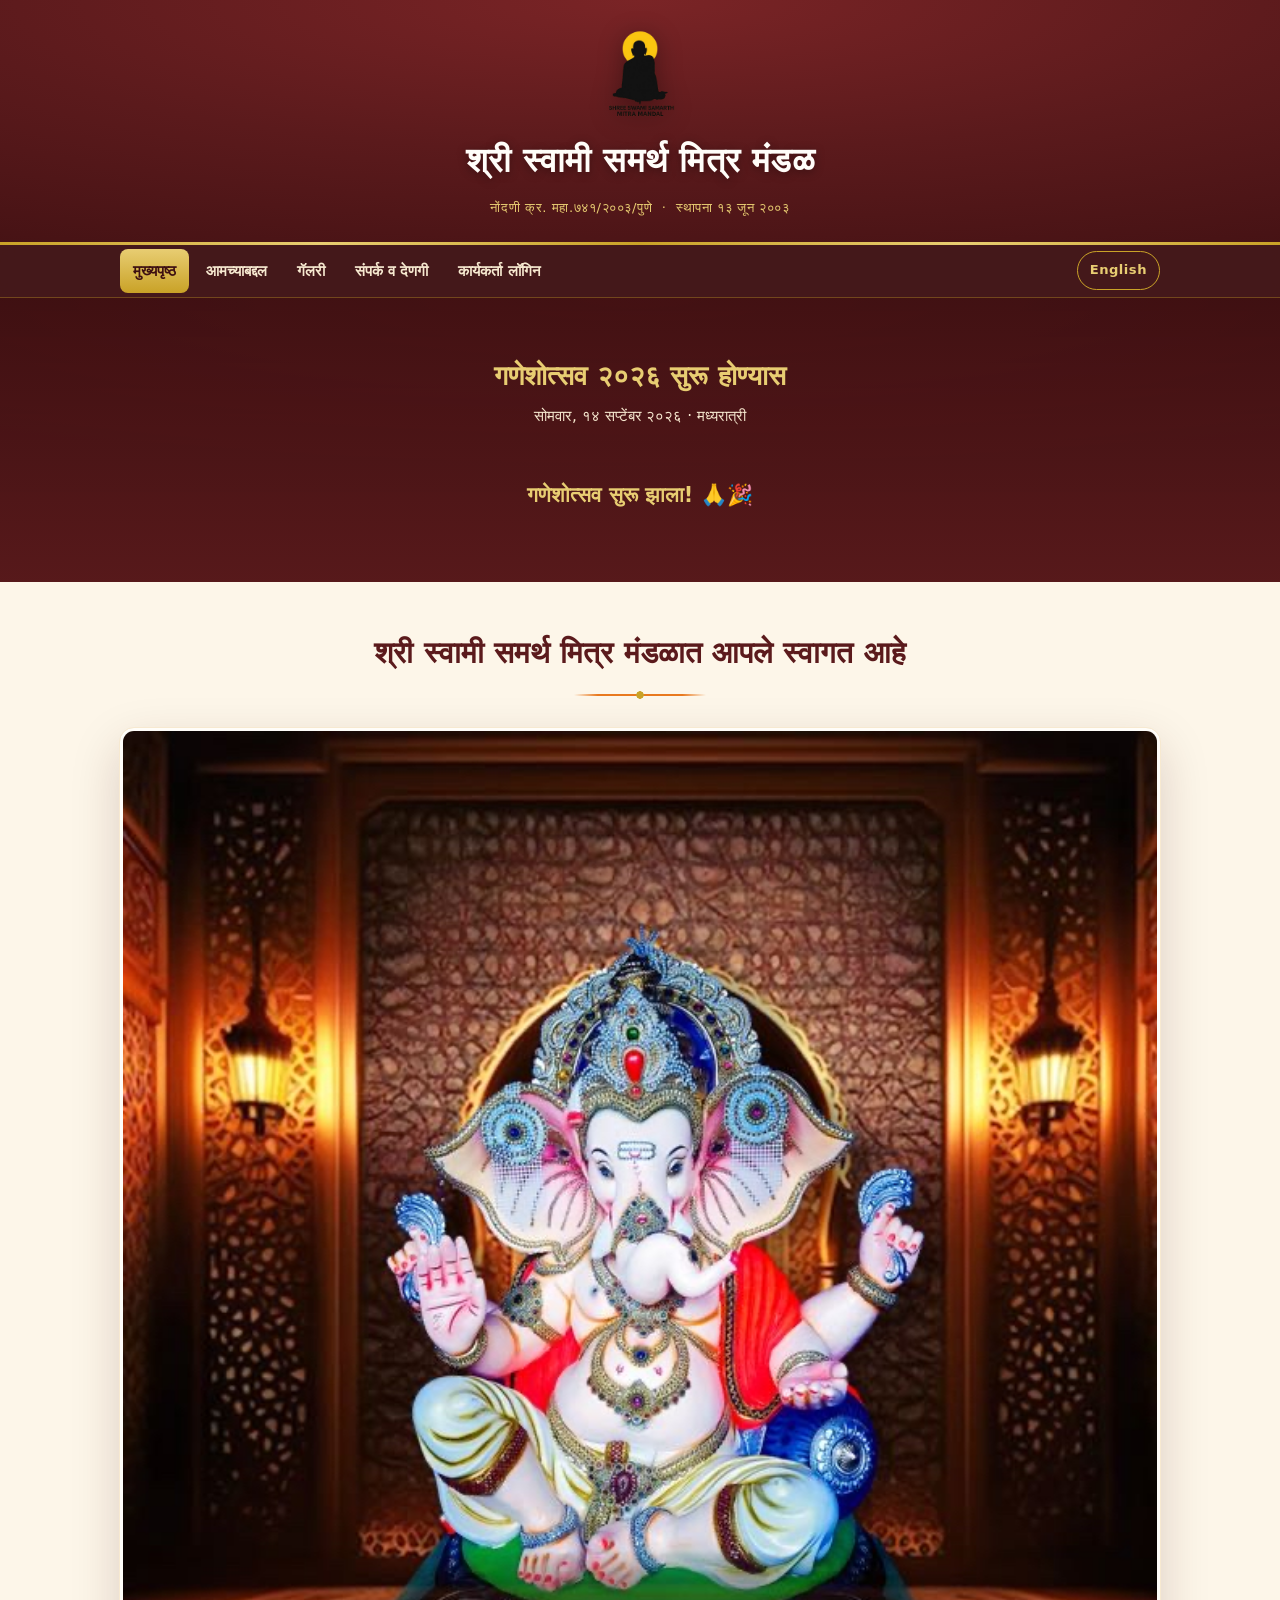
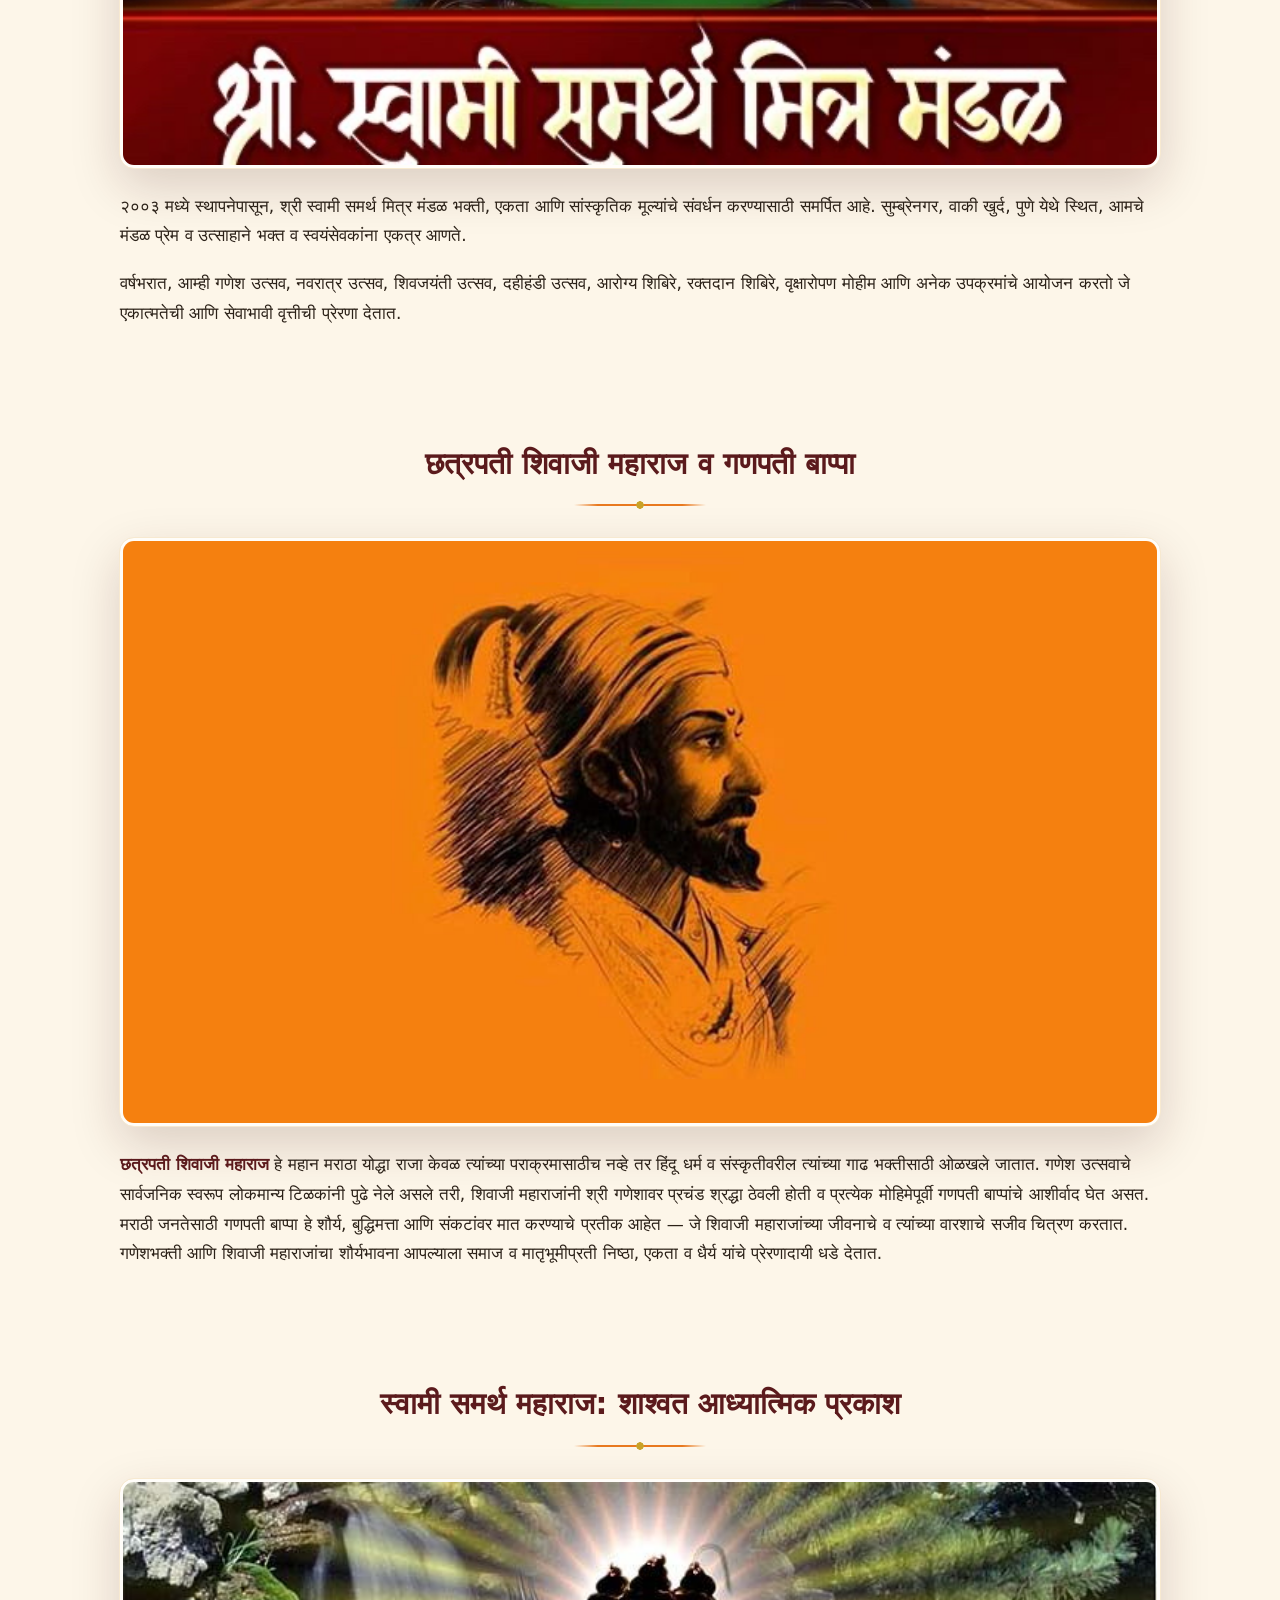
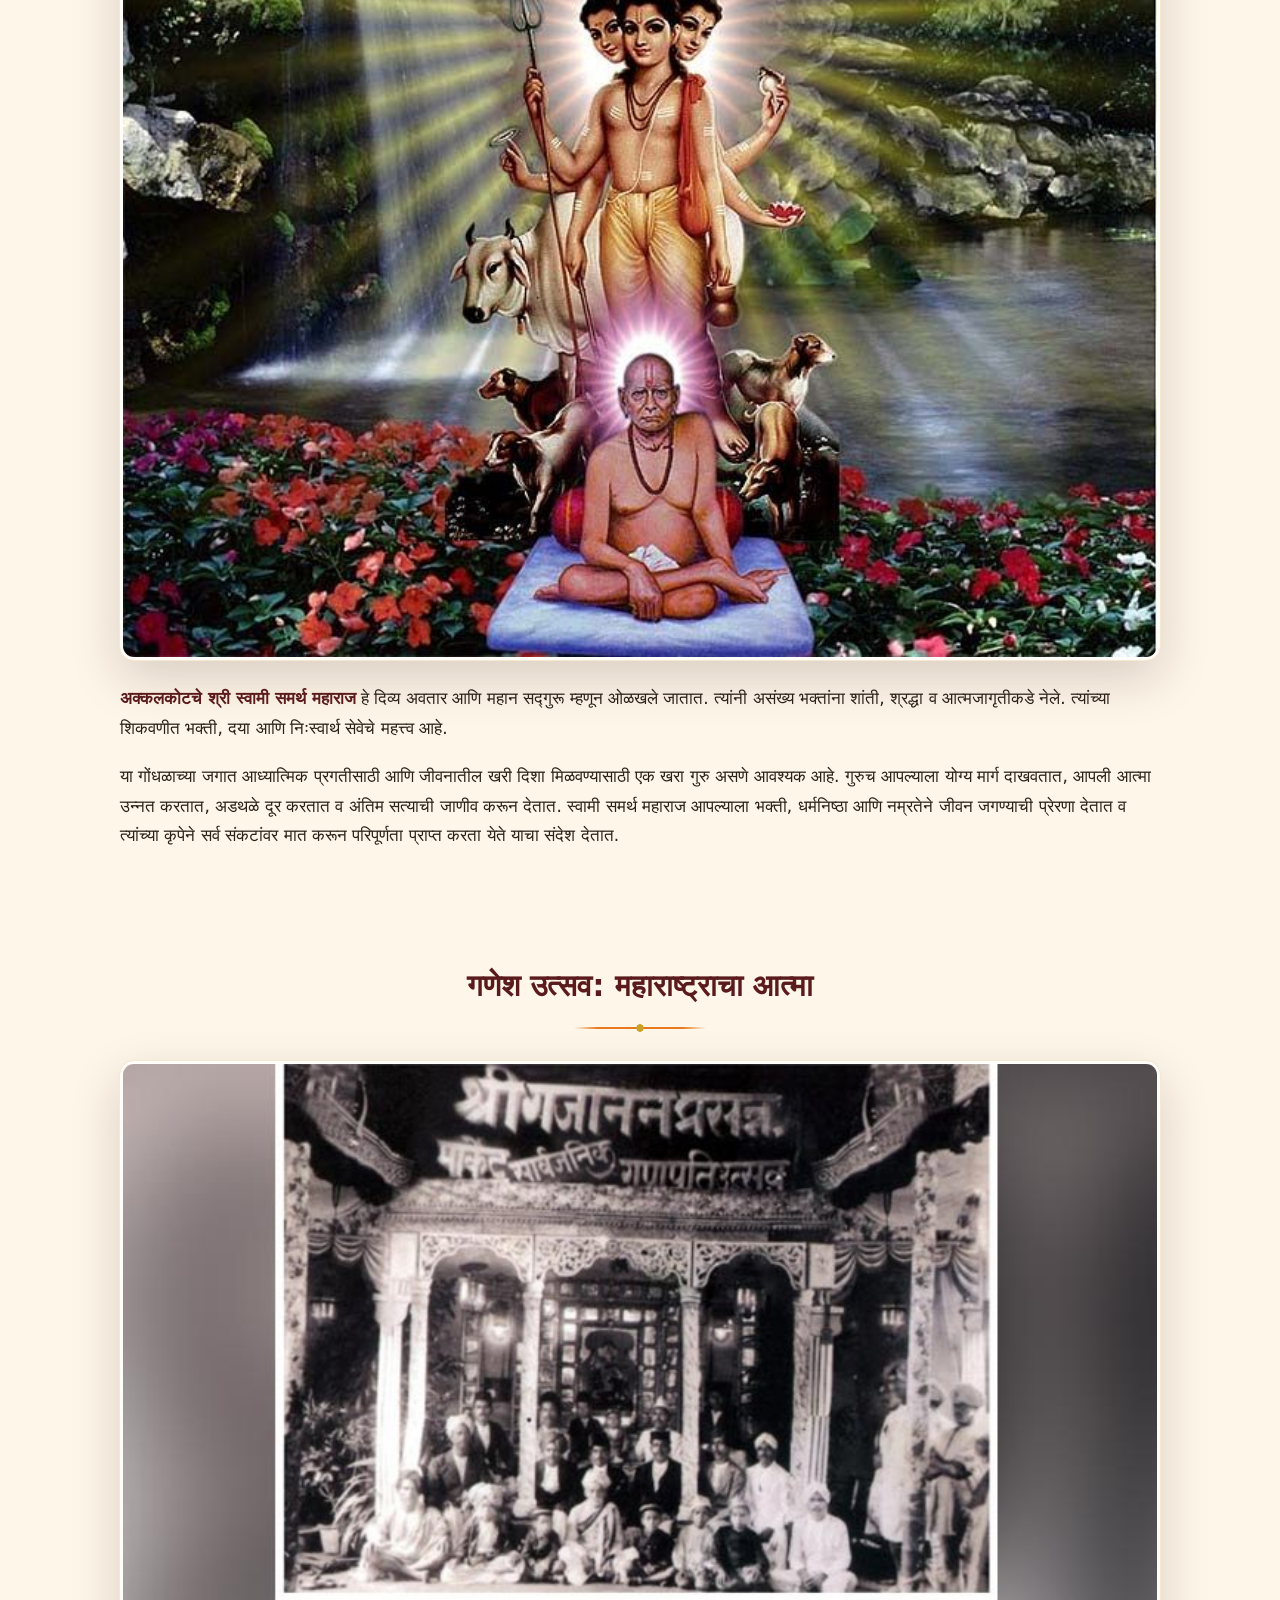
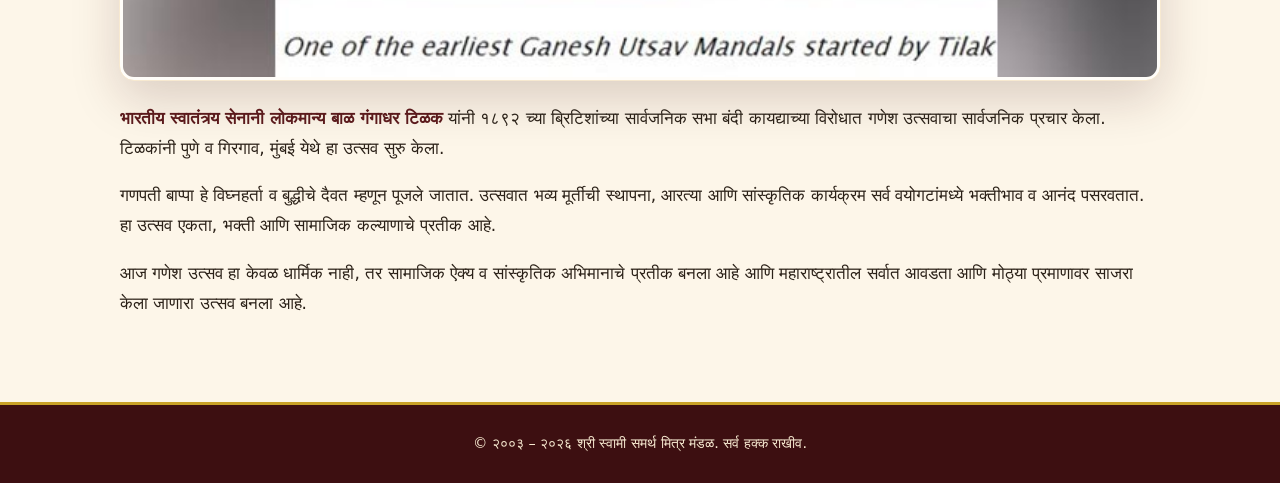
==== commit 9a55dae8: "Rebuild site for Ganesh Utsav 2026; merge Marathi/English pages Drop the custom domain (remove CNAME" ====
--- a/index.html
+++ b/index.html
@@ -2,323 +2,162 @@
 <html lang="mr">
 
 <head>
-  <meta charset="UTF-8" />
-  <meta name="viewport" content="width=device-width, initial-scale=1.0"/>
-  <title>श्री स्वामी समर्थ मित्र मंडळ - मुख्यपृष्ठ</title>
-  <style>
-    body {
-      font-family: 'Segoe UI', Tahoma, Geneva, Verdana, sans-serif;
-      margin: 0;
-      background: #f9f3e9;
-      text-align: center;
-      color: #333;
-      line-height: 1.6;
-      overflow-x: hidden;
-    }
-
-    header {
-      background: #ff9933;
-      color: white;
-      padding: 10px;
-      text-align: center;
-      position: relative;
-    }
-
-    .logo {
-      width: 120px;
-      display: block;
-      margin: 0 auto 10px;
-    }
-
-    nav {
-      background: #cc7a00;
-      padding: 12px;
-      text-align: center;
-    }
-
-    .nav-links {
-      display: flex;
-      justify-content: center;
-      flex-wrap: wrap;
-      gap: 10px;
-    }
-
-    nav a {
-      color: white;
-      padding: 8px 12px;
-      text-decoration: none;
-      font-weight: bold;
-      transition: color 0.3s, transform 0.3s;
-      border-radius: 5px;
-    }
-
-    nav a:hover {
-      color: #ffd699;
-      background-color: rgba(255, 255, 255, 0.1);
-      transform: scale(1.1);
-    }
-
-    .menu-toggle {
-      display: none;
-      font-size: 26px;
-      cursor: pointer;
-      color: white;
-      padding: 8px 12px;
-    }
-
-    section {
-      max-width: 900px;
-      margin: auto;
-      opacity: 0;
-      transform: translateY(30px);
-      transition: all 1s ease;
-      padding: 20px;
-    }
-
-    section.show {
-      opacity: 1;
-      transform: translateY(0);
-    }
-
-    footer {
-      background: #ff9933;
-      color: white;
-      text-align: center;
-      padding: 15px;
-    }
-
-    .main-image {
-      width: 100%;
-      max-width: 700px;
-      display: block;
-      margin: 20px auto;
-      border-radius: 15px;
-      box-shadow: 0 6px 20px rgba(0, 0, 0, 0.3);
-      transition: transform 0.5s;
-    }
-
-    .main-image:hover {
-      transform: scale(1.05);
-    }
-
-    h2 {
-      color: #cc7a00;
-      border-bottom: 3px solid #ff9933;
-      padding-bottom: 10px;
-      margin-top: 20px;
-    }
-
-    hr {
-      border: none;
-      border-top: 2px dashed #ff9933;
-      margin: 10px auto;
-      width: 60%;
-    }
-
-    p {
-      text-align: justify;
-      margin-top: 20px;
-    }
-
-    .countdown-section {
-      background: linear-gradient(135deg, #ffcc80, #ffe0b2);
-      padding: 30px;
-      border-radius: 15px;
-      margin: 30px auto;
-      max-width: 600px;
-      box-shadow: 0 6px 20px rgba(0, 0, 0, 0.2);
-    }
-
-    .countdown-section h2 {
-      border: none;
-      margin-bottom: 20px;
-      color: #cc7a00;
-    }
-
-    .timer {
-      display: flex;
-      justify-content: center;
-      gap: 20px;
-      flex-wrap: wrap;
-    }
-
-    .time-box {
-      background: white;
-      color: #cc7a00;
-      padding: 15px 20px;
-      border-radius: 10px;
-      box-shadow: 0 4px 12px rgba(0, 0, 0, 0.1);
-      min-width: 80px;
-    }
-
-    .time-box span {
-      display: block;
-      font-size: 24px;
-      font-weight: bold;
-    }
-
-    .time-box small {
-      display: block;
-      font-size: 14px;
-      margin-top: 5px;
-      color: #555;
-    }
-
-    @media (max-width: 768px) {
-      .nav-links {
-        display: none;
-        flex-direction: column;
-      }
-
-      .nav-links.active {
-        display: flex;
-      }
-
-      .menu-toggle {
-        display: block;
-      }
-    }
-  </style>
+  <meta charset="UTF-8">
+  <meta name="viewport" content="width=device-width, initial-scale=1">
+  <meta name="description" content="Shree Swami Samarth Mitra Mandal, Sumbrenagar, Waki Khurd, Pune. Ganesh Utsav 2026, Navratri, Shivjayanti and community service since 2003.">
+  <title>श्री स्वामी समर्थ मित्र मंडळ | Shree Swami Samarth Mitra Mandal</title>
+  <link rel="icon" href="images/swami_logo-removebg-preview.png">
+  <link rel="stylesheet" href="assets/style.css">
+  <script>
+    /* keep in sync with assets/lang-boot.js — inlined to avoid a language flash */
+    (function () {
+      var q = /[?&]lang=(en|mr)/.exec(location.search);
+      var l = q && q[1];
+      if (!l) { try { l = localStorage.getItem('sssmm-lang'); } catch (e) {} }
+      document.documentElement.lang = (l === 'en') ? 'en' : 'mr';
+    })();
+  </script>
+  <script src="assets/site.js" defer></script>
 </head>
 
 <body>
 
-  <header>
-    <img src="images/swami_logo-removebg-preview.png" alt="मंडळ लोगो" class="logo">
-    <h1>श्री स्वामी समर्थ मित्र मंडळ</h1>
-    <h4>नोंदणी क्र. - महा.७४१/२००३/पुणे</h4>
-    <h3>स्थापना - १३ जून २००३</h3>
+  <header class="site-header">
+    <img src="images/swami_logo-removebg-preview.png" alt="" class="logo" width="96" height="96">
+    <h1><span class="mr">श्री स्वामी समर्थ मित्र मंडळ</span><span class="en">Shree Swami Samarth Mitra Mandal</span></h1>
+    <p class="meta">
+      <span class="mr">नोंदणी क्र. महा.७४१/२००३/पुणे &nbsp;·&nbsp; स्थापना १३ जून २००३</span>
+      <span class="en">Reg. No. Maha.741/2003/Pune &nbsp;·&nbsp; Established 13 June 2003</span>
+    </p>
   </header>
 
-  <nav>
-    <span class="menu-toggle" onclick="toggleMenu()">☰ मेन्यू</span>
-    <div class="nav-links" id="navLinks">
-      <a href="index.html">मुख्य पृष्ठ</a>
-      <a href="about-marathi.html">आमच्याबद्दल</a>
-      <a href="gallery-marathi.html">गॅलरी</a>
-      <a href="contact-marathi.html">संपर्क व देणगी</a>
-      <a href="internal-marathi.html">कार्यकर्ता लॉगिन</a>
-      <a href="index-english.html" style="float:right;">EN</a>
+  <nav class="site-nav">
+    <div class="wrap">
+      <button class="menu-toggle" type="button" aria-expanded="false" aria-controls="navLinks">
+        <span class="mr">☰ मेन्यू</span><span class="en">☰ Menu</span>
+      </button>
+      <div class="nav-links" id="navLinks">
+        <a href="index.html" aria-current="page"><span class="mr">मुख्यपृष्ठ</span><span class="en">Home</span></a>
+        <a href="about.html"><span class="mr">आमच्याबद्दल</span><span class="en">About Us</span></a>
+        <a href="gallery.html"><span class="mr">गॅलरी</span><span class="en">Gallery</span></a>
+        <a href="contact.html"><span class="mr">संपर्क व देणगी</span><span class="en">Contact &amp; Donate</span></a>
+        <a href="internal.html"><span class="mr">कार्यकर्ता लॉगिन</span><span class="en">Karyakarta Login</span></a>
+      </div>
+      <button id="langToggle" type="button">English</button>
     </div>
   </nav>
 
-  <section class="countdown-section">
-    <h2>गणेश उत्सव सुरू होण्यास</h2>
-    <div class="timer" id="timer">
-      <div class="time-box">
-        <span id="days">0</span>
-        <small>दिवस</small>
-      </div>
-      <div class="time-box">
-        <span id="hours">0</span>
-        <small>तास</small>
-      </div>
-      <div class="time-box">
-        <span id="minutes">0</span>
-        <small>मिनिटे</small>
-      </div>
-      <div class="time-box">
-        <span id="seconds">0</span>
-        <small>सेकंद</small>
+  <section class="hero">
+    <div class="wrap">
+      <h2>
+        <span class="mr">गणेशोत्सव २०२६ सुरू होण्यास</span>
+        <span class="en">Ganesh Utsav 2026 Starts In</span>
+      </h2>
+      <p class="sub">
+        <span class="mr">सोमवार, १४ सप्टेंबर २०२६ · मध्यरात्री</span>
+        <span class="en">Monday, 14 September 2026 · Midnight</span>
+      </p>
+      <div class="timer" id="timer">
+        <div class="time-box"><span id="days">--</span><small><span class="mr">दिवस</span><span class="en">DAYS</span></small></div>
+        <div class="time-box"><span id="hours">--</span><small><span class="mr">तास</span><span class="en">HOURS</span></small></div>
+        <div class="time-box"><span id="minutes">--</span><small><span class="mr">मिनिटे</span><span class="en">MINUTES</span></small></div>
+        <div class="time-box"><span id="seconds">--</span><small><span class="mr">सेकंद</span><span class="en">SECONDS</span></small></div>
       </div>
     </div>
   </section>
 
-  <section id="welcome">
-    <h2>श्री स्वामी समर्थ मित्र मंडळात आपले स्वागत आहे</h2>
-    <img src="images/WhatsApp Image 2025-07-03 at 16.33.21.jpeg" alt="गणेश मूर्ती" class="main-image">
-    <p>
-      २००३ मध्ये स्थापनेपासून, श्री स्वामी समर्थ मित्र मंडळ भक्ती, एकता आणि सांस्कृतिक मूल्यांचे संवर्धन करण्यासाठी समर्पित आहे. सुम्ब्रेनगर, वाकी खुर्द, पुणे येथे स्थित, आमचे मंडळ प्रेम व उत्साहाने भक्त व स्वयंसेवकांना एकत्र आणते.
-    </p>
-    <p>
-      वर्षभरात, आम्ही गणेश उत्सव, नवरात्र उत्सव, शिवजयंती उत्सव, दहीहंडी उत्सव, आरोग्य शिबिरे, रक्तदान शिबिरे, वृक्षारोपण मोहीम आणि अनेक उपक्रमांचे आयोजन करतो जे एकात्मतेची आणि सेवाभावी वृत्तीची प्रेरणा देतात.
-    </p>
-    <hr>
+  <section class="reveal">
+    <div class="wrap">
+      <h2 class="title">
+        <span class="mr">श्री स्वामी समर्थ मित्र मंडळात आपले स्वागत आहे</span>
+        <span class="en">Welcome to Shree Swami Samarth Mitra Mandal</span>
+      </h2>
+      <div class="rule"></div>
+      <div class="figure">
+        <img src="images/WhatsApp Image 2025-07-03 at 16.33.21.jpeg"
+             alt="" width="1000" height="700" fetchpriority="high">
+      </div>
+      <div class="prose">
+        <div class="mr">
+          <p>२००३ मध्ये स्थापनेपासून, श्री स्वामी समर्थ मित्र मंडळ भक्ती, एकता आणि सांस्कृतिक मूल्यांचे संवर्धन करण्यासाठी समर्पित आहे. सुम्ब्रेनगर, वाकी खुर्द, पुणे येथे स्थित, आमचे मंडळ प्रेम व उत्साहाने भक्त व स्वयंसेवकांना एकत्र आणते.</p>
+          <p>वर्षभरात, आम्ही गणेश उत्सव, नवरात्र उत्सव, शिवजयंती उत्सव, दहीहंडी उत्सव, आरोग्य शिबिरे, रक्तदान शिबिरे, वृक्षारोपण मोहीम आणि अनेक उपक्रमांचे आयोजन करतो जे एकात्मतेची आणि सेवाभावी वृत्तीची प्रेरणा देतात.</p>
+        </div>
+        <div class="en">
+          <p>Founded in 2003, Shree Swami Samarth Mitra Mandal is dedicated to promoting Hindu devotion, unity, and cultural values through vibrant celebrations and various community initiatives. Located in Sumbrenagar, Waki Khurd, Pune, our Mandal brings together devotees and volunteers with love and enthusiasm.</p>
+          <p>Throughout the year, we organize Ganesh Utsav, Navratri Utsav, Shivjayanti Utsav, Dahihandi Utsav, health camps, blood donation drives, tree plantation drives, and many other activities that inspire the spirit of togetherness and service.</p>
+        </div>
+      </div>
+    </div>
   </section>
 
-  <section id="shivaji">
-    <h2>छत्रपती शिवाजी महाराज व गणपती बाप्पा</h2>
-    <img src="images/shivba.jpg" alt="शिवबा" class="main-image">
-    <p>
-      <b>छत्रपती शिवाजी महाराज</b> हे महान मराठा योद्धा राजा केवळ त्यांच्या पराक्रमासाठीच नव्हे तर हिंदू धर्म व संस्कृतीवरील त्यांच्या गाढ भक्तीसाठी ओळखले जातात. गणेश उत्सवाचे सार्वजनिक स्वरूप लोकमान्य टिळकांनी पुढे नेले असले तरी, शिवाजी महाराजांनी श्री गणेशावर प्रचंड श्रद्धा ठेवली होती व प्रत्येक मोहिमेपूर्वी गणपती बाप्पांचे आशीर्वाद घेत असत. मराठी जनतेसाठी गणपती बाप्पा हे शौर्य, बुद्धिमत्ता आणि संकटांवर मात करण्याचे प्रतीक आहेत — जे शिवाजी महाराजांच्या जीवनाचे व त्यांच्या वारशाचे सजीव चित्रण करतात. गणेशभक्ती आणि शिवाजी महाराजांचा शौर्यभावना आपल्याला समाज व मातृभूमीप्रती निष्ठा, एकता व धैर्य यांचे प्रेरणादायी धडे देतात.
-    </p>
-    <hr>
+  <section class="reveal">
+    <div class="wrap">
+      <h2 class="title">
+        <span class="mr">छत्रपती शिवाजी महाराज व गणपती बाप्पा</span>
+        <span class="en">Chhatrapati Shivaji Maharaj and Ganpati Bappa</span>
+      </h2>
+      <div class="rule"></div>
+      <div class="figure"><img src="images/shivba.jpg" alt="" loading="lazy" width="1000" height="700"></div>
+      <div class="prose">
+        <div class="mr">
+          <p><b>छत्रपती शिवाजी महाराज</b> हे महान मराठा योद्धा राजा केवळ त्यांच्या पराक्रमासाठीच नव्हे तर हिंदू धर्म व संस्कृतीवरील त्यांच्या गाढ भक्तीसाठी ओळखले जातात. गणेश उत्सवाचे सार्वजनिक स्वरूप लोकमान्य टिळकांनी पुढे नेले असले तरी, शिवाजी महाराजांनी श्री गणेशावर प्रचंड श्रद्धा ठेवली होती व प्रत्येक मोहिमेपूर्वी गणपती बाप्पांचे आशीर्वाद घेत असत. मराठी जनतेसाठी गणपती बाप्पा हे शौर्य, बुद्धिमत्ता आणि संकटांवर मात करण्याचे प्रतीक आहेत — जे शिवाजी महाराजांच्या जीवनाचे व त्यांच्या वारशाचे सजीव चित्रण करतात. गणेशभक्ती आणि शिवाजी महाराजांचा शौर्यभावना आपल्याला समाज व मातृभूमीप्रती निष्ठा, एकता व धैर्य यांचे प्रेरणादायी धडे देतात.</p>
+        </div>
+        <div class="en">
+          <p><b>Chhatrapati Shivaji Maharaj</b>, the great Maratha warrior king, is revered not only for his valor and strategic brilliance but also for his deep devotion to Hindu dharma and culture. Though the public celebration of Ganesh Utsav was popularized later by Lokmanya Tilak, it is said that Shivaji Maharaj held immense faith in Lord Ganesh and would seek Ganpati Bappa's blessings before important battles and missions. For Maharashtrians, Ganpati Bappa symbolizes courage, wisdom, and the power to overcome obstacles — qualities that perfectly reflect Shivaji Maharaj's life and legacy. Together, the devotion to Ganesh and the spirit of Shivaji Maharaj inspire us to uphold bravery, unity, and unwavering dedication to society and the motherland.</p>
+        </div>
+      </div>
+    </div>
   </section>
 
-  <section id="swami">
-    <h2>स्वामी समर्थ महाराज: शाश्वत आध्यात्मिक प्रकाश</h2>
-    <img src="images/swamidutta.jpg" alt="स्वामी समर्थ महाराज" class="main-image">
-    <p>
-      <b>अक्कलकोटचे श्री स्वामी समर्थ महाराज</b> हे दिव्य अवतार आणि महान सद्गुरू म्हणून ओळखले जातात. त्यांनी असंख्य भक्तांना शांती, श्रद्धा व आत्मजागृतीकडे नेले. त्यांच्या शिकवणीत भक्ती, दया आणि निःस्वार्थ सेवेचे महत्त्व आहे.
-    </p>
-    <p>
-      या गोंधळाच्या जगात आध्यात्मिक प्रगतीसाठी आणि जीवनातील खरी दिशा मिळवण्यासाठी एक खरा गुरु असणे आवश्यक आहे. गुरुच आपल्याला योग्य मार्ग दाखवतात, आपली आत्मा उन्नत करतात, अडथळे दूर करतात व अंतिम सत्याची जाणीव करून देतात. स्वामी समर्थ महाराज आपल्याला भक्ती, धर्मनिष्ठा आणि नम्रतेने जीवन जगण्याची प्रेरणा देतात व त्यांच्या कृपेने सर्व संकटांवर मात करून परिपूर्णता प्राप्त करता येते याचा संदेश देतात.
-    </p>
-    <hr>
+  <section class="reveal">
+    <div class="wrap">
+      <h2 class="title">
+        <span class="mr">स्वामी समर्थ महाराज: शाश्वत आध्यात्मिक प्रकाश</span>
+        <span class="en">Swami Samarth Maharaj: The Eternal Guiding Light</span>
+      </h2>
+      <div class="rule"></div>
+      <div class="figure"><img src="images/swamidutta.jpg" alt="" loading="lazy" width="1000" height="700"></div>
+      <div class="prose">
+        <div class="mr">
+          <p><b>अक्कलकोटचे श्री स्वामी समर्थ महाराज</b> हे दिव्य अवतार आणि महान सद्गुरू म्हणून ओळखले जातात. त्यांनी असंख्य भक्तांना शांती, श्रद्धा व आत्मजागृतीकडे नेले. त्यांच्या शिकवणीत भक्ती, दया आणि निःस्वार्थ सेवेचे महत्त्व आहे.</p>
+          <p>या गोंधळाच्या जगात आध्यात्मिक प्रगतीसाठी आणि जीवनातील खरी दिशा मिळवण्यासाठी एक खरा गुरु असणे आवश्यक आहे. गुरुच आपल्याला योग्य मार्ग दाखवतात, आपली आत्मा उन्नत करतात, अडथळे दूर करतात व अंतिम सत्याची जाणीव करून देतात. स्वामी समर्थ महाराज आपल्याला भक्ती, धर्मनिष्ठा आणि नम्रतेने जीवन जगण्याची प्रेरणा देतात व त्यांच्या कृपेने सर्व संकटांवर मात करून परिपूर्णता प्राप्त करता येते याचा संदेश देतात.</p>
+        </div>
+        <div class="en">
+          <p><b>Swami Samarth Maharaj of Akkalkot</b> is revered as a divine incarnation and a supreme spiritual master who guided countless devotees towards peace, faith, and inner awakening. His teachings transcend all boundaries and emphasize the power of devotion, compassion, and selfless service.</p>
+          <p>In this world full of distractions and challenges, the presence of a true Guru is essential to attain spiritual growth and find purpose. A Guru not only shows the right path but also uplifts our soul, removes obstacles from our lives, and helps us realize the ultimate truth. Swami Samarth Maharaj inspires us to lead a life filled with devotion, righteousness, and humility, reminding us that with the blessings of a Guru, one can overcome every difficulty and attain true fulfillment.</p>
+        </div>
+      </div>
+    </div>
   </section>
 
-  <section id="history">
-    <h2>गणेश उत्सव: महाराष्ट्राचा आत्मा</h2>
-    <img src="images/ganesha-utsav.jpg" alt="गणेश उत्सव" class="main-image">
-    <p>
-      <b>भारतीय स्वातंत्र्य सेनानी लोकमान्य बाळ गंगाधर टिळक</b> यांनी १८९२ च्या ब्रिटिशांच्या सार्वजनिक सभा बंदी कायद्याच्या विरोधात गणेश उत्सवाचा सार्वजनिक प्रचार केला. टिळकांनी पुणे व गिरगाव, मुंबई येथे हा उत्सव सुरु केला.
-    </p>
-    <p>
-      गणपती बाप्पा हे विघ्नहर्ता व बुद्धीचे दैवत म्हणून पूजले जातात. उत्सवात भव्य मूर्तीची स्थापना, आरत्या आणि सांस्कृतिक कार्यक्रम सर्व वयोगटांमध्ये भक्तीभाव व आनंद पसरवतात. हा उत्सव एकता, भक्ती आणि सामाजिक कल्याणाचे प्रतीक आहे.
-    </p>
-    <p>
-      आज गणेश उत्सव हा केवळ धार्मिक नाही, तर सामाजिक ऐक्य व सांस्कृतिक अभिमानाचे प्रतीक बनला आहे आणि महाराष्ट्रातील सर्वात आवडता आणि मोठ्या प्रमाणावर साजरा केला जाणारा उत्सव बनला आहे.
-    </p>
-    <hr>
+  <section class="reveal">
+    <div class="wrap">
+      <h2 class="title">
+        <span class="mr">गणेश उत्सव: महाराष्ट्राचा आत्मा</span>
+        <span class="en">Ganesh Utsav: The Spirit of Maharashtra</span>
+      </h2>
+      <div class="rule"></div>
+      <div class="figure"><img src="images/ganesha-utsav.jpg" alt="" loading="lazy" width="1000" height="700"></div>
+      <div class="prose">
+        <div class="mr">
+          <p><b>भारतीय स्वातंत्र्य सेनानी लोकमान्य बाळ गंगाधर टिळक</b> यांनी १८९२ च्या ब्रिटिशांच्या सार्वजनिक सभा बंदी कायद्याच्या विरोधात गणेश उत्सवाचा सार्वजनिक प्रचार केला. टिळकांनी पुणे व गिरगाव, मुंबई येथे हा उत्सव सुरु केला.</p>
+          <p>गणपती बाप्पा हे विघ्नहर्ता व बुद्धीचे दैवत म्हणून पूजले जातात. उत्सवात भव्य मूर्तीची स्थापना, आरत्या आणि सांस्कृतिक कार्यक्रम सर्व वयोगटांमध्ये भक्तीभाव व आनंद पसरवतात. हा उत्सव एकता, भक्ती आणि सामाजिक कल्याणाचे प्रतीक आहे.</p>
+          <p>आज गणेश उत्सव हा केवळ धार्मिक नाही, तर सामाजिक ऐक्य व सांस्कृतिक अभिमानाचे प्रतीक बनला आहे आणि महाराष्ट्रातील सर्वात आवडता आणि मोठ्या प्रमाणावर साजरा केला जाणारा उत्सव बनला आहे.</p>
+        </div>
+        <div class="en">
+          <p><b>Indian freedom fighter Lokmanya Bal Gangadhar Tilak</b> championed Ganesh Utsav as a means to circumvent the colonial British government ban on Hindu gatherings through its anti-public assembly legislation in 1892. Lokmanya Tilak started the festival in Pune and Girgaon, Mumbai.</p>
+          <p>Lord Ganesha is worshipped as the remover of obstacles and the god of wisdom. During Ganesh Utsav, beautifully crafted idols are installed in pandals, daily aartis are performed, and cultural activities engage all age groups. The festival promotes unity, devotion, and social welfare.</p>
+          <p>Today, Ganesh Utsav symbolizes not only spiritual devotion but also social harmony and cultural pride, making it one of the most celebrated and beloved festivals in Maharashtra.</p>
+        </div>
+      </div>
+    </div>
   </section>
 
-  <footer>
-    &copy; २००३ - २०२५ श्री स्वामी समर्थ मित्र मंडळ. सर्व हक्क राखीव.
+  <footer class="site-footer">
+    <span class="mr">© २००३ – २०२६ श्री स्वामी समर्थ मित्र मंडळ. सर्व हक्क राखीव.</span>
+    <span class="en">© 2003 – 2026 Shree Swami Samarth Mitra Mandal. All Rights Reserved.</span>
   </footer>
 
-  <script>
-    function toggleMenu() {
-      document.getElementById('navLinks').classList.toggle('active');
-    }
+</body>
 
-    const sections = document.querySelectorAll('section');
-    const options = { threshold: 0.2 };
-
-    const observer = new IntersectionObserver(function (entries, observer) {
-      entries.forEach(entry => {
-        if (!entry.isIntersecting) return;
-        entry.target.classList.add('show');
-        observer.unobserve(entry.target);
-      });
-    }, options);
-
-    sections.forEach(section => {
-      observer.observe(section);
-    });
-
-    // Countdown Timer
-    const countdownDate = new Date("August 27, 2025 00:00:00").getTime();
-
-    const timerFunction = setInterval(function () {
-      const now = new Date().getTime();
-      const distance = countdownDate - now;
-
-      const days = Math.floor(distance / (1000 * 60 * 60 * 24));
-      const hours = Math.floor((distance % (1000 * 60 * 60 * 24)) / (1000 * 60 * 60));
-      const minutes = Math.floor((distance % (1000 * 60 * 60)) / (1000 * 60));
-      const seconds = Math.floor((distance % (1000 * 60)) / 1000);
-
-      document.getElementById("days").innerText = days;
-      document.getElementById("hours").innerText = hours;
-      document.getElementById("minutes").innerText = minutes;
-      document.getElementById("seconds").innerText = seconds;
-
-      if (distance < 0) {
-        clearInterval(timerFunction);
-        document.getElementById("timer").innerHTML = "<h3>गणेश उत्सव सुरु झाला! 🙏🎉</h3>";
-      }
-    }, 1000);
-  </script>
-
-</body>
-</html>+</html>
--- a/assets/style.css
+++ b/assets/style.css
@@ -0,0 +1,455 @@
+/* Shree Swami Samarth Mitra Mandal — shared styles.
+   One stylesheet for every page, both languages. Layout is defined once here;
+   Marathi/English differ only in text nodes (see .mr/.en below). */
+
+:root {
+  --maroon: #5b1a1c;
+  --maroon-deep: #3d0f11;
+  --saffron: #e8791f;
+  --saffron-light: #ff9c3d;
+  --gold: #c9a227;
+  --gold-light: #e8cd72;
+  --cream: #fdf6e9;
+  --cream-warm: #f7e9d0;
+  --ink: #2b2118;
+  --ink-soft: #5c4f42;
+  --white: #fffdf9;
+  --shadow: 0 10px 30px rgba(61, 15, 17, .12);
+  --shadow-lg: 0 18px 50px rgba(61, 15, 17, .18);
+  --radius: 14px;
+  --wrap: 1080px;
+}
+
+* { box-sizing: border-box; }
+
+html { scroll-behavior: smooth; }
+
+body {
+  margin: 0;
+  background: var(--cream);
+  color: var(--ink);
+  font-family: system-ui, -apple-system, "Segoe UI", Roboto, "Noto Sans Devanagari", sans-serif;
+  font-size: 17px;
+  line-height: 1.75;
+  overflow-x: hidden;
+}
+
+/* ---- language switching: both translations ship, CSS picks one.
+   No JS templating, no flash, and layout stays defined a single time.
+   Hides the OTHER language rather than defaulting both to none: that keeps
+   .mr/.en elements at whatever display their own rules give them, and the
+   two-class specificity here outranks descendant rules like
+   `.time-box > span { display: block }` that would otherwise unhide both. ---- */
+html[lang="mr"] .en,
+html[lang="en"] .mr { display: none; }
+
+img { max-width: 100%; height: auto; display: block; }
+
+a { color: var(--maroon); }
+
+.wrap { width: 100%; max-width: var(--wrap); margin: 0 auto; padding: 0 20px; }
+
+/* ---------- header ---------- */
+.site-header {
+  position: relative;
+  text-align: center;
+  color: var(--cream);
+  padding: 26px 20px 22px;
+  background:
+    radial-gradient(120% 140% at 50% 0%, #7a2426 0%, var(--maroon) 45%, var(--maroon-deep) 100%);
+  border-bottom: 3px solid var(--gold);
+}
+
+.site-header::after {
+  content: "";
+  position: absolute;
+  left: 0; right: 0; bottom: -3px;
+  height: 3px;
+  background: linear-gradient(90deg, transparent, var(--gold-light), var(--gold), var(--gold-light), transparent);
+}
+
+.site-header .logo {
+  width: 96px;
+  margin: 0 auto 10px;
+  filter: drop-shadow(0 4px 12px rgba(0, 0, 0, .35));
+}
+
+.site-header h1 {
+  margin: 0;
+  font-size: clamp(1.35rem, 4.2vw, 2.1rem);
+  letter-spacing: .3px;
+  color: var(--white);
+  text-shadow: 0 2px 10px rgba(0, 0, 0, .35);
+}
+
+.site-header .meta {
+  margin: 6px 0 0;
+  font-size: .82rem;
+  color: var(--gold-light);
+  letter-spacing: .6px;
+}
+
+/* ---------- nav ---------- */
+.site-nav {
+  position: sticky;
+  top: 0;
+  z-index: 40;
+  background: rgba(61, 15, 17, .96);
+  backdrop-filter: blur(8px);
+  border-bottom: 1px solid rgba(201, 162, 39, .35);
+}
+
+.site-nav .wrap {
+  display: flex;
+  align-items: center;
+  justify-content: space-between;
+  gap: 10px;
+  min-height: 52px;
+}
+
+.nav-links { display: flex; flex-wrap: wrap; gap: 4px; }
+
+.site-nav a {
+  color: var(--cream-warm);
+  text-decoration: none;
+  font-weight: 600;
+  font-size: .93rem;
+  padding: 9px 13px;
+  border-radius: 8px;
+  transition: background .18s, color .18s;
+}
+
+.site-nav a:hover { background: rgba(232, 121, 31, .22); color: var(--white); }
+
+.site-nav a[aria-current="page"] {
+  color: var(--maroon-deep);
+  background: linear-gradient(180deg, var(--gold-light), var(--gold));
+}
+
+.menu-toggle {
+  display: none;
+  background: none;
+  border: 1px solid rgba(201, 162, 39, .5);
+  color: var(--cream-warm);
+  font: inherit;
+  font-size: .9rem;
+  padding: 7px 12px;
+  border-radius: 8px;
+  cursor: pointer;
+}
+
+#langToggle {
+  flex: 0 0 auto;
+  border: 1px solid var(--gold);
+  background: transparent;
+  color: var(--gold-light);
+  font: inherit;
+  font-weight: 700;
+  font-size: .82rem;
+  letter-spacing: .5px;
+  padding: 7px 12px;
+  border-radius: 999px;
+  cursor: pointer;
+  transition: background .18s, color .18s;
+}
+
+#langToggle:hover { background: var(--gold); color: var(--maroon-deep); }
+
+/* ---------- sections ---------- */
+section { padding: 46px 0; }
+
+.reveal { opacity: 0; transform: translateY(22px); transition: opacity .6s ease, transform .6s ease; }
+.reveal.show { opacity: 1; transform: none; }
+
+h2.title {
+  text-align: center;
+  margin: 0 0 6px;
+  font-size: clamp(1.3rem, 3.4vw, 1.85rem);
+  color: var(--maroon);
+}
+
+/* ornamental divider under headings */
+h2.title + .rule,
+.rule {
+  width: 132px;
+  height: 14px;
+  margin: 8px auto 26px;
+  background:
+    radial-gradient(circle at 50% 50%, var(--gold) 0 3.5px, transparent 4px),
+    linear-gradient(90deg, transparent, var(--saffron) 18%, var(--saffron) 82%, transparent);
+  background-size: 100% 100%, 100% 2px;
+  background-position: center, center;
+  background-repeat: no-repeat;
+}
+
+.lede { text-align: center; color: var(--ink-soft); max-width: 62ch; margin: 0 auto 26px; }
+
+.prose p { margin: 0 0 18px; }
+.prose b { color: var(--maroon); }
+
+.card {
+  background: var(--white);
+  border: 1px solid var(--cream-warm);
+  border-radius: var(--radius);
+  padding: 26px;
+  box-shadow: var(--shadow);
+  margin: 0 0 22px;
+}
+
+.figure {
+  border-radius: var(--radius);
+  overflow: hidden;
+  box-shadow: var(--shadow-lg);
+  border: 3px solid var(--white);
+  outline: 1px solid var(--cream-warm);
+  margin: 0 0 24px;
+}
+
+.figure img { width: 100%; }
+
+/* ---------- hero + countdown ---------- */
+.hero {
+  position: relative;
+  padding: 54px 0 48px;
+  text-align: center;
+  color: var(--cream);
+  background:
+    linear-gradient(180deg, rgba(61, 15, 17, .92), rgba(91, 26, 28, .88)),
+    radial-gradient(80% 60% at 50% 0%, #8a2b2d, var(--maroon-deep));
+}
+
+.hero h2 { margin: 0 0 4px; font-size: clamp(1.2rem, 3.6vw, 1.7rem); color: var(--gold-light); }
+.hero .sub { margin: 0 0 26px; color: var(--cream-warm); font-size: .95rem; }
+
+.timer {
+  display: flex;
+  justify-content: center;
+  flex-wrap: wrap;
+  gap: 12px;
+}
+
+.time-box {
+  min-width: 88px;
+  padding: 14px 10px;
+  border-radius: 12px;
+  background: linear-gradient(180deg, rgba(255, 253, 249, .13), rgba(255, 253, 249, .05));
+  border: 1px solid rgba(201, 162, 39, .5);
+  box-shadow: inset 0 1px 0 rgba(255, 255, 255, .12);
+}
+
+.time-box > span {
+  display: block;
+  font-size: clamp(1.6rem, 5vw, 2.3rem);
+  font-weight: 700;
+  line-height: 1.1;
+  color: var(--white);
+  font-variant-numeric: tabular-nums;
+}
+
+.time-box small { font-size: .74rem; letter-spacing: 1px; color: var(--gold-light); }
+
+.timer-done { font-size: 1.3rem; color: var(--gold-light); font-weight: 700; }
+
+/* ---------- tables ---------- */
+.table-scroll { overflow-x: auto; margin: 0 0 12px; -webkit-overflow-scrolling: touch; }
+
+table.committee {
+  width: 100%;
+  max-width: 720px;
+  margin: 0 auto;
+  border-collapse: collapse;
+  background: var(--white);
+  border-radius: var(--radius);
+  overflow: hidden;
+  box-shadow: var(--shadow);
+  font-size: .95rem;
+}
+
+table.committee thead {
+  background: linear-gradient(180deg, var(--saffron-light), var(--saffron));
+  color: var(--white);
+}
+
+table.committee th, table.committee td { padding: 12px 14px; text-align: center; }
+table.committee tbody tr { border-top: 1px solid #f0e6d6; }
+table.committee tbody tr:nth-child(even) { background: #fffaf0; }
+table.committee td:first-child { font-weight: 600; color: var(--maroon); }
+table.committee a { text-decoration: none; font-variant-numeric: tabular-nums; }
+
+/* ---------- accordion ---------- */
+details.acc {
+  background: var(--white);
+  border: 1px solid var(--cream-warm);
+  border-left: 4px solid var(--saffron);
+  border-radius: 10px;
+  margin: 0 0 10px;
+  box-shadow: 0 3px 12px rgba(61, 15, 17, .06);
+}
+
+details.acc > summary {
+  cursor: pointer;
+  padding: 14px 18px;
+  font-weight: 700;
+  color: var(--maroon);
+  list-style: none;
+  display: flex;
+  justify-content: space-between;
+  gap: 10px;
+}
+
+details.acc > summary::-webkit-details-marker { display: none; }
+details.acc > summary::after { content: "+"; color: var(--saffron); font-weight: 700; }
+details.acc[open] > summary::after { content: "\2212"; }
+details.acc > div { padding: 0 18px 16px; color: var(--ink-soft); }
+
+/* ---------- forms / buttons ---------- */
+input[type="text"], input[type="password"] {
+  width: 100%;
+  max-width: 380px;
+  padding: 12px 14px;
+  font: inherit;
+  border: 1px solid #e2d3ba;
+  border-radius: 10px;
+  background: var(--white);
+  margin: 0 auto 12px;
+  display: block;
+}
+
+input:focus-visible, button:focus-visible, a:focus-visible, summary:focus-visible {
+  outline: 3px solid var(--saffron);
+  outline-offset: 2px;
+}
+
+.btn {
+  display: inline-block;
+  padding: 12px 26px;
+  border: 0;
+  border-radius: 999px;
+  background: linear-gradient(180deg, var(--saffron-light), var(--saffron));
+  color: var(--white);
+  font: inherit;
+  font-weight: 700;
+  cursor: pointer;
+  box-shadow: 0 6px 18px rgba(232, 121, 31, .35);
+  transition: transform .15s, box-shadow .15s;
+}
+
+.btn:hover { transform: translateY(-1px); box-shadow: 0 10px 24px rgba(232, 121, 31, .45); }
+.btn:active { transform: none; }
+.btn[disabled] { opacity: .6; cursor: progress; }
+
+.link-btn {
+  display: block;
+  max-width: 380px;
+  margin: 0 auto 10px;
+  padding: 13px 18px;
+  text-align: center;
+  text-decoration: none;
+  font-weight: 700;
+  color: var(--maroon);
+  background: var(--white);
+  border: 1px solid var(--gold);
+  border-radius: 10px;
+  transition: background .18s, color .18s;
+}
+
+.link-btn:hover { background: var(--maroon); color: var(--cream); }
+
+.msg { min-height: 1.4em; margin: 8px 0 0; font-weight: 600; }
+.msg.err { color: #b3261e; }
+.msg.ok { color: #1c6b3c; }
+.center { text-align: center; }
+.muted { color: var(--ink-soft); font-size: .9rem; }
+
+/* ---------- donation entries ---------- */
+.entry {
+  text-align: left;
+  background: var(--white);
+  border: 1px solid var(--cream-warm);
+  border-left: 4px solid var(--gold);
+  border-radius: 10px;
+  padding: 16px 18px;
+  margin: 0 0 14px;
+  box-shadow: 0 3px 12px rgba(61, 15, 17, .06);
+}
+
+.entry dl { display: grid; grid-template-columns: minmax(9em, auto) 1fr; gap: 4px 14px; margin: 0; }
+.entry dt { color: var(--ink-soft); font-size: .88rem; }
+.entry dd { margin: 0; font-weight: 600; }
+.entry .status-pending { color: #b3261e; }
+.entry .status-paid { color: #1c6b3c; }
+
+/* ---------- receipt ---------- */
+.receipt { position: relative; display: inline-block; max-width: 560px; width: 100%; }
+.receipt img { width: 100%; }
+.receipt .field { position: absolute; font-weight: 700; color: #12224a; font-size: clamp(.6rem, 1.9vw, .95rem); }
+
+/* ---------- gallery ---------- */
+.videos { display: grid; gap: 18px; grid-template-columns: repeat(auto-fit, minmax(290px, 1fr)); }
+
+.videos .frame {
+  position: relative;
+  aspect-ratio: 16 / 9;
+  border-radius: var(--radius);
+  overflow: hidden;
+  box-shadow: var(--shadow-lg);
+  background: #000;
+}
+
+.videos iframe { position: absolute; inset: 0; width: 100%; height: 100%; border: 0; }
+
+/* ---------- footer ---------- */
+.site-footer {
+  margin-top: 20px;
+  padding: 26px 20px;
+  text-align: center;
+  color: var(--cream-warm);
+  font-size: .9rem;
+  background: var(--maroon-deep);
+  border-top: 3px solid var(--gold);
+}
+
+/* ---------- mobile ---------- */
+@media (max-width: 760px) {
+  body { font-size: 16px; }
+  .menu-toggle { display: block; }
+  .site-nav .wrap { flex-wrap: wrap; padding: 8px 20px; }
+  .nav-links {
+    display: none;
+    width: 100%;
+    flex-direction: column;
+    padding-bottom: 8px;
+  }
+  .nav-links.open { display: flex; }
+  .site-nav a { padding: 11px 12px; }
+  section { padding: 34px 0; }
+  .card { padding: 20px; }
+  .time-box { min-width: 70px; padding: 11px 8px; }
+  .entry dl { grid-template-columns: 1fr; gap: 0 0; }
+  .entry dt { margin-top: 8px; }
+}
+
+@media (prefers-reduced-motion: reduce) {
+  html { scroll-behavior: auto; }
+  .reveal { opacity: 1; transform: none; transition: none; }
+  .btn:hover { transform: none; }
+}
+
+/* ---------- receipt overlay ----------
+   Percentages, not pixels, so the text tracks the pavti image at any width.
+   ponytail: these offsets are calibrated by eye against images/pavti.png —
+   if the receipt image is ever redrawn, retune --rcp-* here and nowhere else. */
+.receipt {
+  --rcp-left: 37%;
+  --rcp-top: 55%;
+  --rcp-step: 7%;
+}
+
+.receipt .field { left: var(--rcp-left); white-space: nowrap; }
+.receipt .f1 { top: var(--rcp-top); }
+.receipt .f2 { top: calc(var(--rcp-top) + var(--rcp-step)); }
+.receipt .f3 { top: calc(var(--rcp-top) + 2 * var(--rcp-step)); }
+.receipt .f4 { top: calc(var(--rcp-top) + 3 * var(--rcp-step)); }
+.receipt .f5 { top: calc(var(--rcp-top) + 4 * var(--rcp-step)); }
+.receipt .f6 { top: calc(var(--rcp-top) + 5 * var(--rcp-step)); }
+.receipt .field .v { font-weight: 400; margin-left: 4px; }
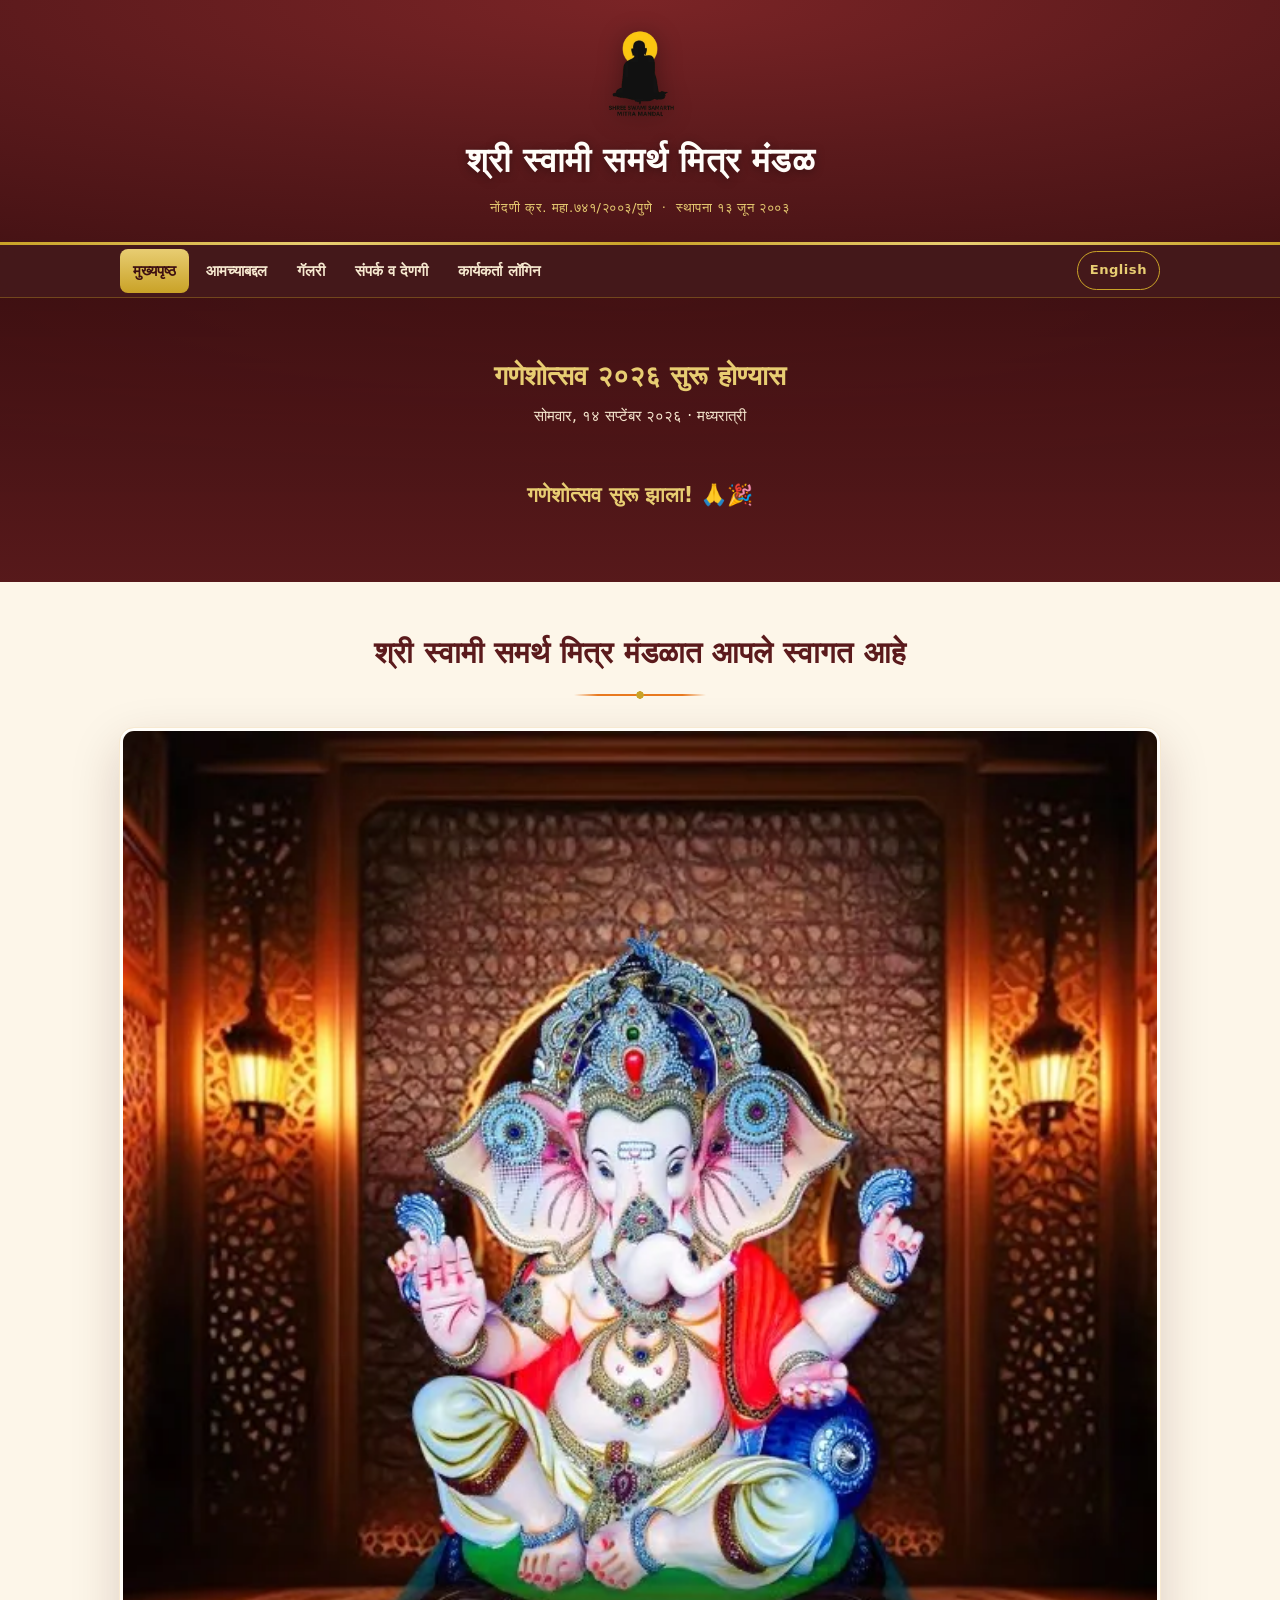
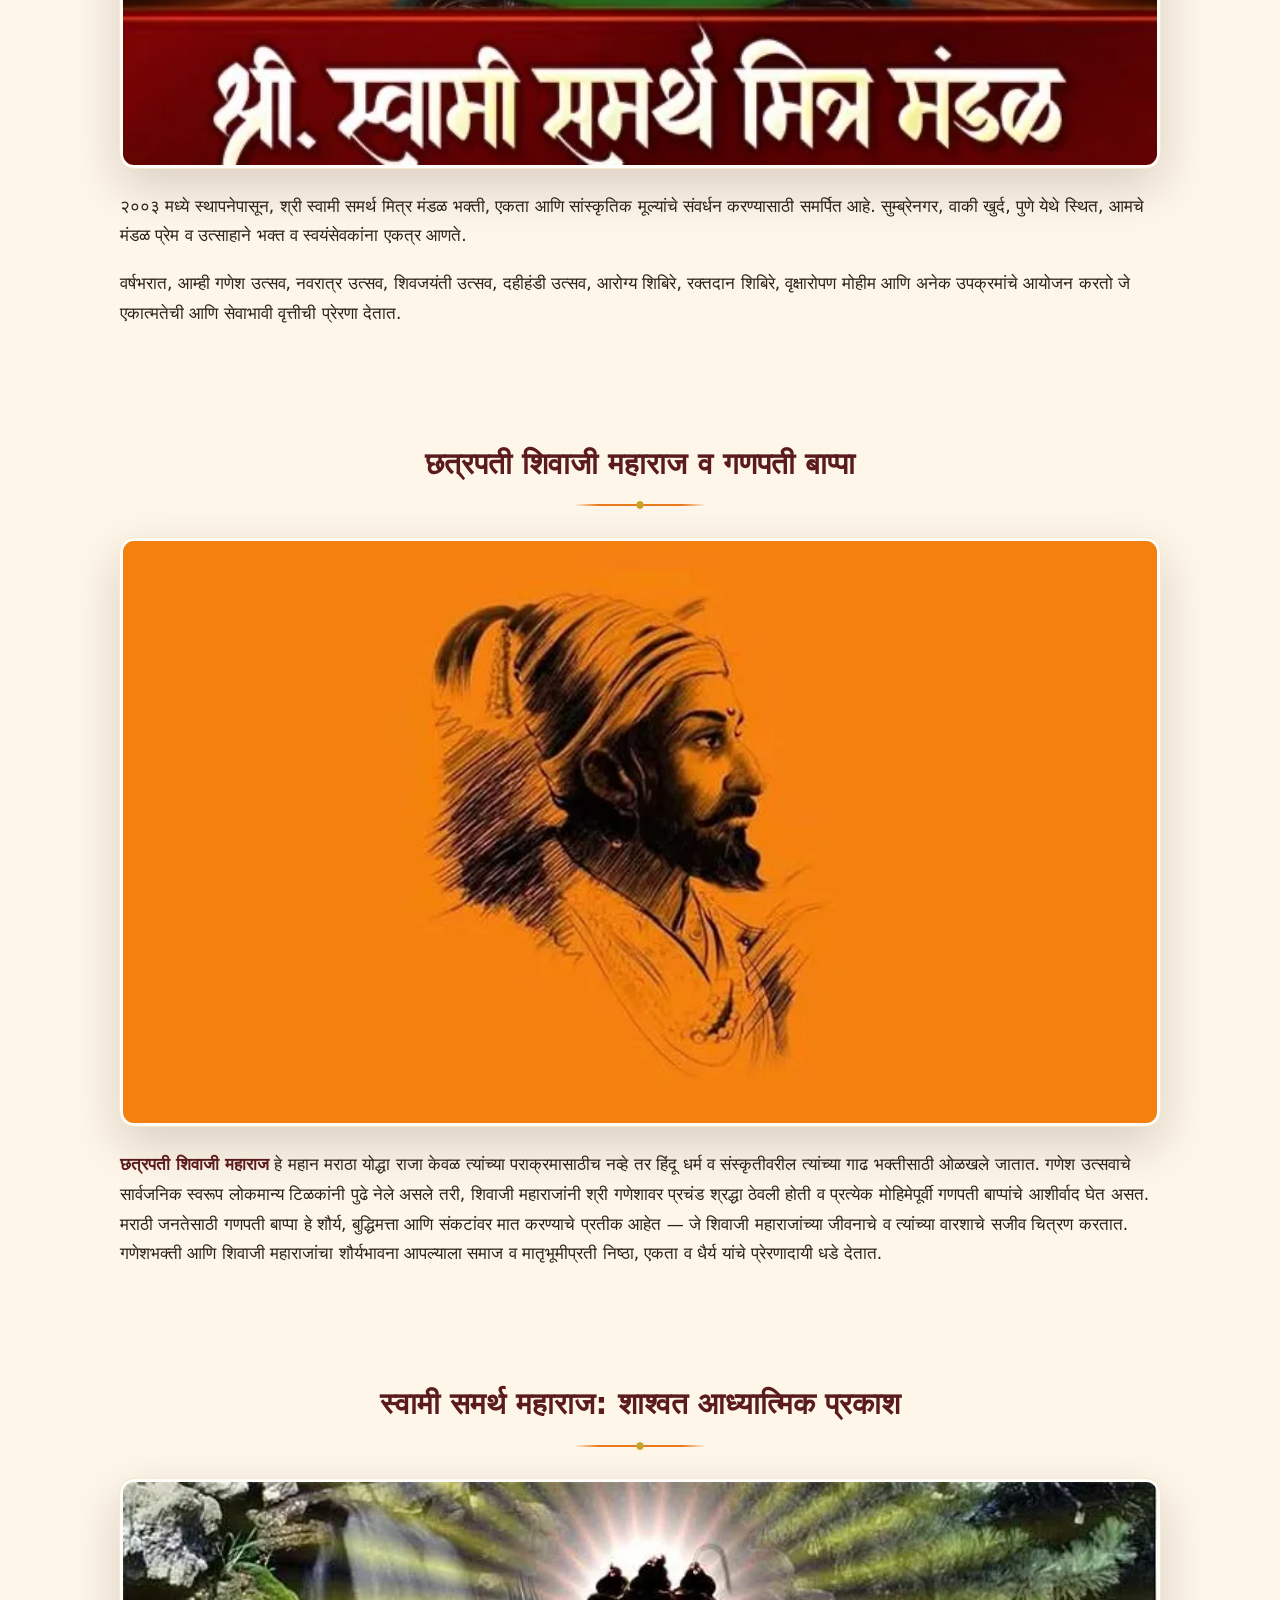
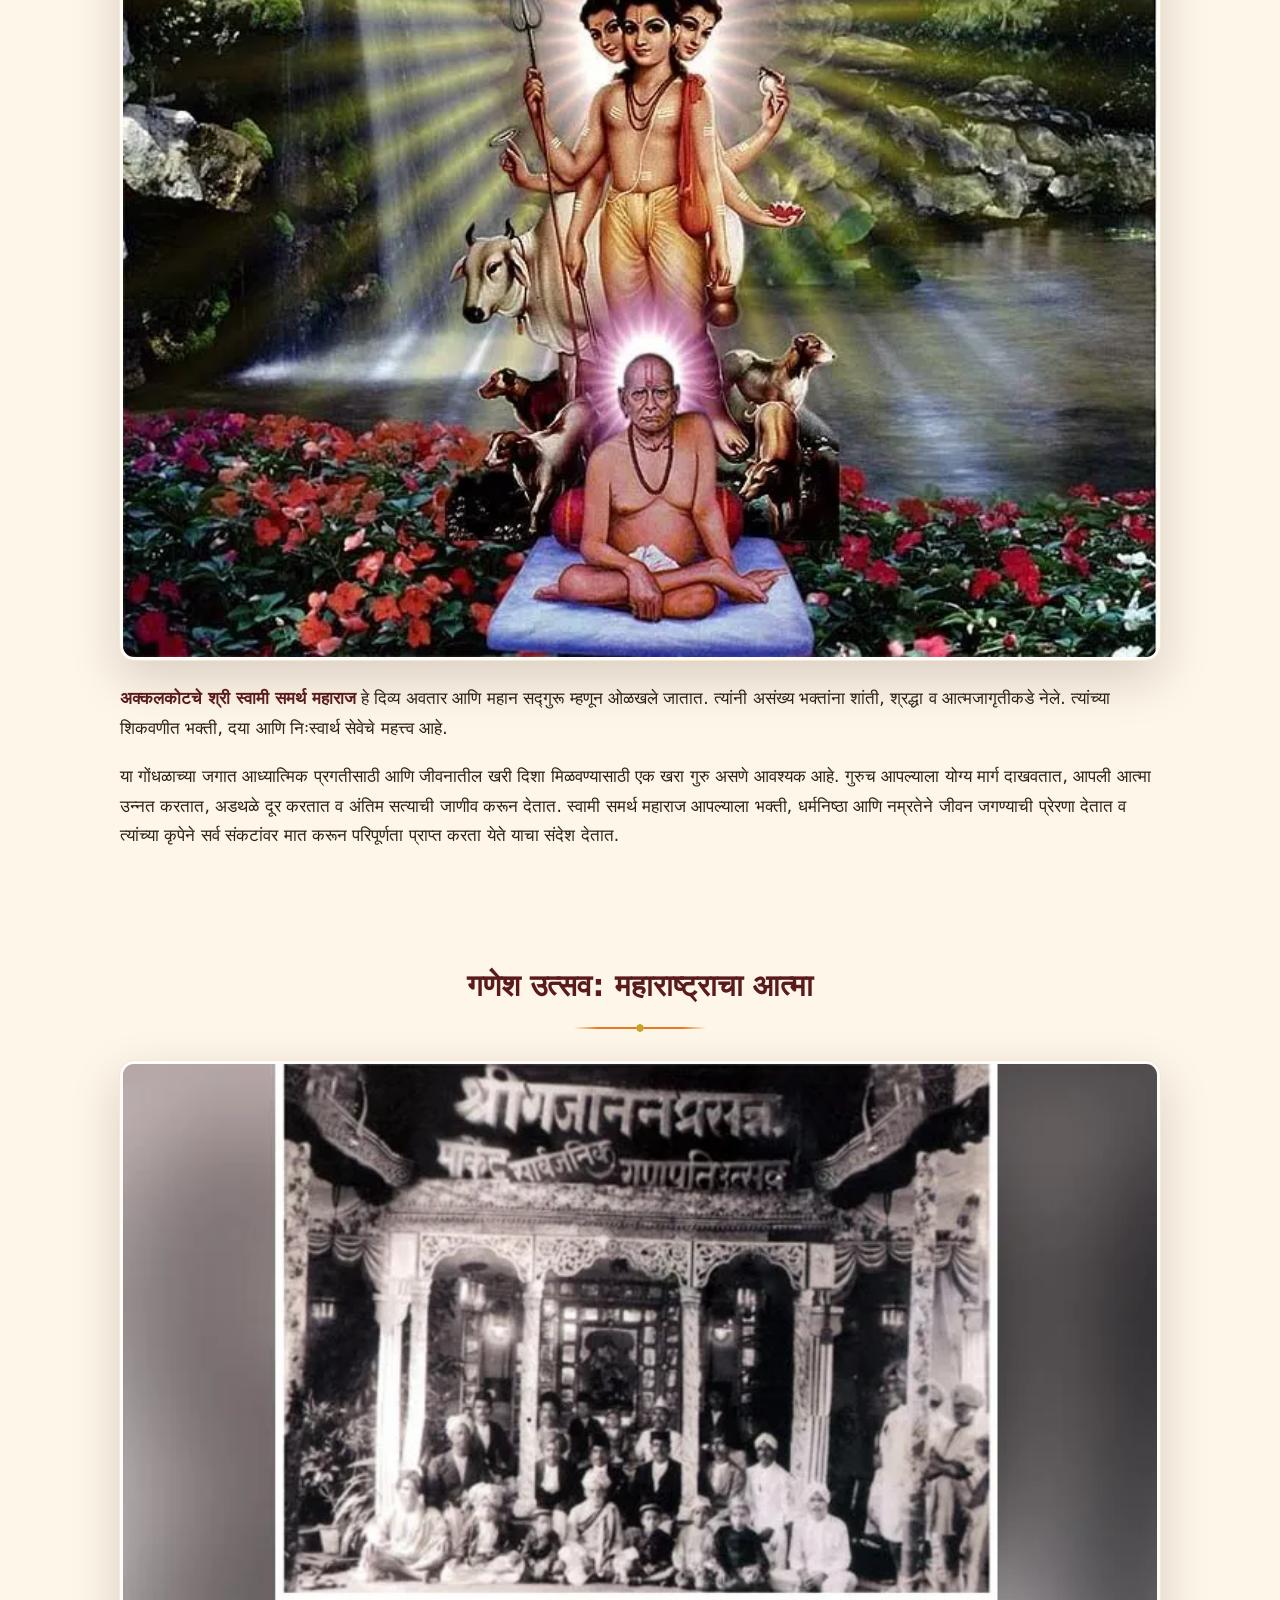
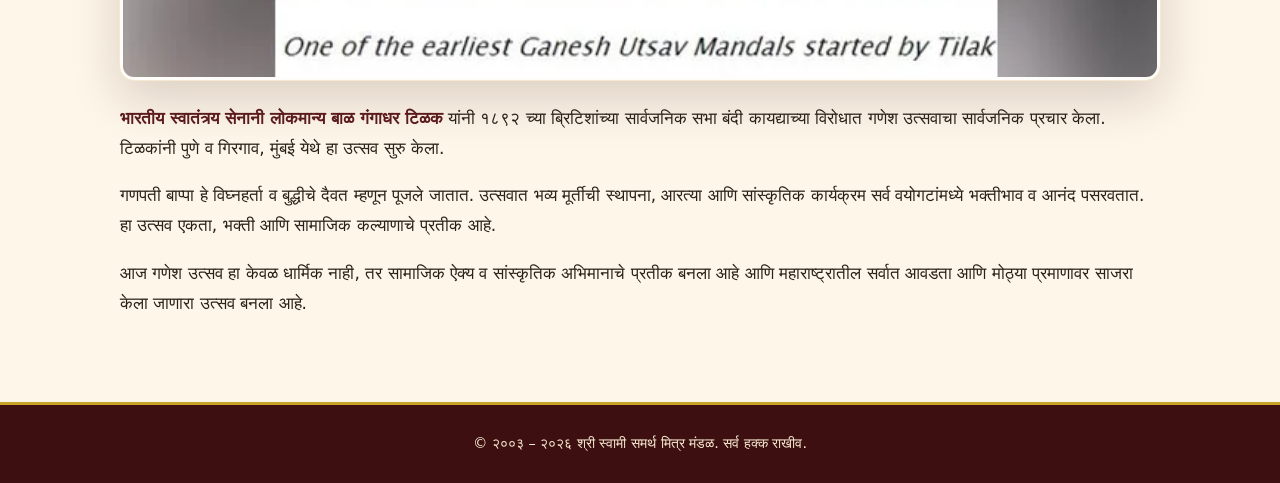
==== commit f91ac9dc: "Drop donation details and pavti overlay, convert images to WebP, rename pages - Remove the "मंडळाला " ====
--- a/index.html
+++ b/index.html
@@ -6,10 +6,10 @@
   <meta name="viewport" content="width=device-width, initial-scale=1">
   <meta name="description" content="Shree Swami Samarth Mitra Mandal, Sumbrenagar, Waki Khurd, Pune. Ganesh Utsav 2026, Navratri, Shivjayanti and community service since 2003.">
   <title>श्री स्वामी समर्थ मित्र मंडळ | Shree Swami Samarth Mitra Mandal</title>
-  <link rel="icon" href="images/swami_logo-removebg-preview.png">
+  <link rel="icon" href="images/logo.webp">
   <link rel="stylesheet" href="assets/style.css">
   <script>
-    /* keep in sync with assets/lang-boot.js — inlined to avoid a language flash */
+    /* inlined, not a separate file, so it runs before first paint (no language flash) */
     (function () {
       var q = /[?&]lang=(en|mr)/.exec(location.search);
       var l = q && q[1];
@@ -23,7 +23,7 @@
 <body>
 
   <header class="site-header">
-    <img src="images/swami_logo-removebg-preview.png" alt="" class="logo" width="96" height="96">
+    <img src="images/logo.webp" alt="" class="logo" width="96" height="96">
     <h1><span class="mr">श्री स्वामी समर्थ मित्र मंडळ</span><span class="en">Shree Swami Samarth Mitra Mandal</span></h1>
     <p class="meta">
       <span class="mr">नोंदणी क्र. महा.७४१/२००३/पुणे &nbsp;·&nbsp; स्थापना १३ जून २००३</span>
@@ -41,7 +41,7 @@
         <a href="about.html"><span class="mr">आमच्याबद्दल</span><span class="en">About Us</span></a>
         <a href="gallery.html"><span class="mr">गॅलरी</span><span class="en">Gallery</span></a>
         <a href="contact.html"><span class="mr">संपर्क व देणगी</span><span class="en">Contact &amp; Donate</span></a>
-        <a href="internal.html"><span class="mr">कार्यकर्ता लॉगिन</span><span class="en">Karyakarta Login</span></a>
+        <a href="karyakarta.html"><span class="mr">कार्यकर्ता लॉगिन</span><span class="en">Karyakarta Login</span></a>
       </div>
       <button id="langToggle" type="button">English</button>
     </div>
@@ -74,7 +74,7 @@
       </h2>
       <div class="rule"></div>
       <div class="figure">
-        <img src="images/WhatsApp Image 2025-07-03 at 16.33.21.jpeg"
+        <img src="images/ganesh-murti.webp"
              alt="" width="1000" height="700" fetchpriority="high">
       </div>
       <div class="prose">
@@ -97,7 +97,7 @@
         <span class="en">Chhatrapati Shivaji Maharaj and Ganpati Bappa</span>
       </h2>
       <div class="rule"></div>
-      <div class="figure"><img src="images/shivba.jpg" alt="" loading="lazy" width="1000" height="700"></div>
+      <div class="figure"><img src="images/shivaji-maharaj.webp" alt="" loading="lazy" width="1000" height="700"></div>
       <div class="prose">
         <div class="mr">
           <p><b>छत्रपती शिवाजी महाराज</b> हे महान मराठा योद्धा राजा केवळ त्यांच्या पराक्रमासाठीच नव्हे तर हिंदू धर्म व संस्कृतीवरील त्यांच्या गाढ भक्तीसाठी ओळखले जातात. गणेश उत्सवाचे सार्वजनिक स्वरूप लोकमान्य टिळकांनी पुढे नेले असले तरी, शिवाजी महाराजांनी श्री गणेशावर प्रचंड श्रद्धा ठेवली होती व प्रत्येक मोहिमेपूर्वी गणपती बाप्पांचे आशीर्वाद घेत असत. मराठी जनतेसाठी गणपती बाप्पा हे शौर्य, बुद्धिमत्ता आणि संकटांवर मात करण्याचे प्रतीक आहेत — जे शिवाजी महाराजांच्या जीवनाचे व त्यांच्या वारशाचे सजीव चित्रण करतात. गणेशभक्ती आणि शिवाजी महाराजांचा शौर्यभावना आपल्याला समाज व मातृभूमीप्रती निष्ठा, एकता व धैर्य यांचे प्रेरणादायी धडे देतात.</p>
@@ -116,7 +116,7 @@
         <span class="en">Swami Samarth Maharaj: The Eternal Guiding Light</span>
       </h2>
       <div class="rule"></div>
-      <div class="figure"><img src="images/swamidutta.jpg" alt="" loading="lazy" width="1000" height="700"></div>
+      <div class="figure"><img src="images/swami-samarth.webp" alt="" loading="lazy" width="1000" height="700"></div>
       <div class="prose">
         <div class="mr">
           <p><b>अक्कलकोटचे श्री स्वामी समर्थ महाराज</b> हे दिव्य अवतार आणि महान सद्गुरू म्हणून ओळखले जातात. त्यांनी असंख्य भक्तांना शांती, श्रद्धा व आत्मजागृतीकडे नेले. त्यांच्या शिकवणीत भक्ती, दया आणि निःस्वार्थ सेवेचे महत्त्व आहे.</p>
@@ -137,7 +137,7 @@
         <span class="en">Ganesh Utsav: The Spirit of Maharashtra</span>
       </h2>
       <div class="rule"></div>
-      <div class="figure"><img src="images/ganesha-utsav.jpg" alt="" loading="lazy" width="1000" height="700"></div>
+      <div class="figure"><img src="images/ganesh-utsav.webp" alt="" loading="lazy" width="1000" height="700"></div>
       <div class="prose">
         <div class="mr">
           <p><b>भारतीय स्वातंत्र्य सेनानी लोकमान्य बाळ गंगाधर टिळक</b> यांनी १८९२ च्या ब्रिटिशांच्या सार्वजनिक सभा बंदी कायद्याच्या विरोधात गणेश उत्सवाचा सार्वजनिक प्रचार केला. टिळकांनी पुणे व गिरगाव, मुंबई येथे हा उत्सव सुरु केला.</p>
--- a/assets/style.css
+++ b/assets/style.css
@@ -169,7 +169,6 @@
 }
 
 /* ornamental divider under headings */
-h2.title + .rule,
 .rule {
   width: 132px;
   height: 14px;
@@ -378,11 +377,6 @@
 .entry dd { margin: 0; font-weight: 600; }
 .entry .status-pending { color: #b3261e; }
 .entry .status-paid { color: #1c6b3c; }
-
-/* ---------- receipt ---------- */
-.receipt { position: relative; display: inline-block; max-width: 560px; width: 100%; }
-.receipt img { width: 100%; }
-.receipt .field { position: absolute; font-weight: 700; color: #12224a; font-size: clamp(.6rem, 1.9vw, .95rem); }
 
 /* ---------- gallery ---------- */
 .videos { display: grid; gap: 18px; grid-template-columns: repeat(auto-fit, minmax(290px, 1fr)); }
@@ -434,22 +428,3 @@
   .reveal { opacity: 1; transform: none; transition: none; }
   .btn:hover { transform: none; }
 }
-
-/* ---------- receipt overlay ----------
-   Percentages, not pixels, so the text tracks the pavti image at any width.
-   ponytail: these offsets are calibrated by eye against images/pavti.png —
-   if the receipt image is ever redrawn, retune --rcp-* here and nowhere else. */
-.receipt {
-  --rcp-left: 37%;
-  --rcp-top: 55%;
-  --rcp-step: 7%;
-}
-
-.receipt .field { left: var(--rcp-left); white-space: nowrap; }
-.receipt .f1 { top: var(--rcp-top); }
-.receipt .f2 { top: calc(var(--rcp-top) + var(--rcp-step)); }
-.receipt .f3 { top: calc(var(--rcp-top) + 2 * var(--rcp-step)); }
-.receipt .f4 { top: calc(var(--rcp-top) + 3 * var(--rcp-step)); }
-.receipt .f5 { top: calc(var(--rcp-top) + 4 * var(--rcp-step)); }
-.receipt .f6 { top: calc(var(--rcp-top) + 5 * var(--rcp-step)); }
-.receipt .field .v { font-weight: 400; margin-left: 4px; }
